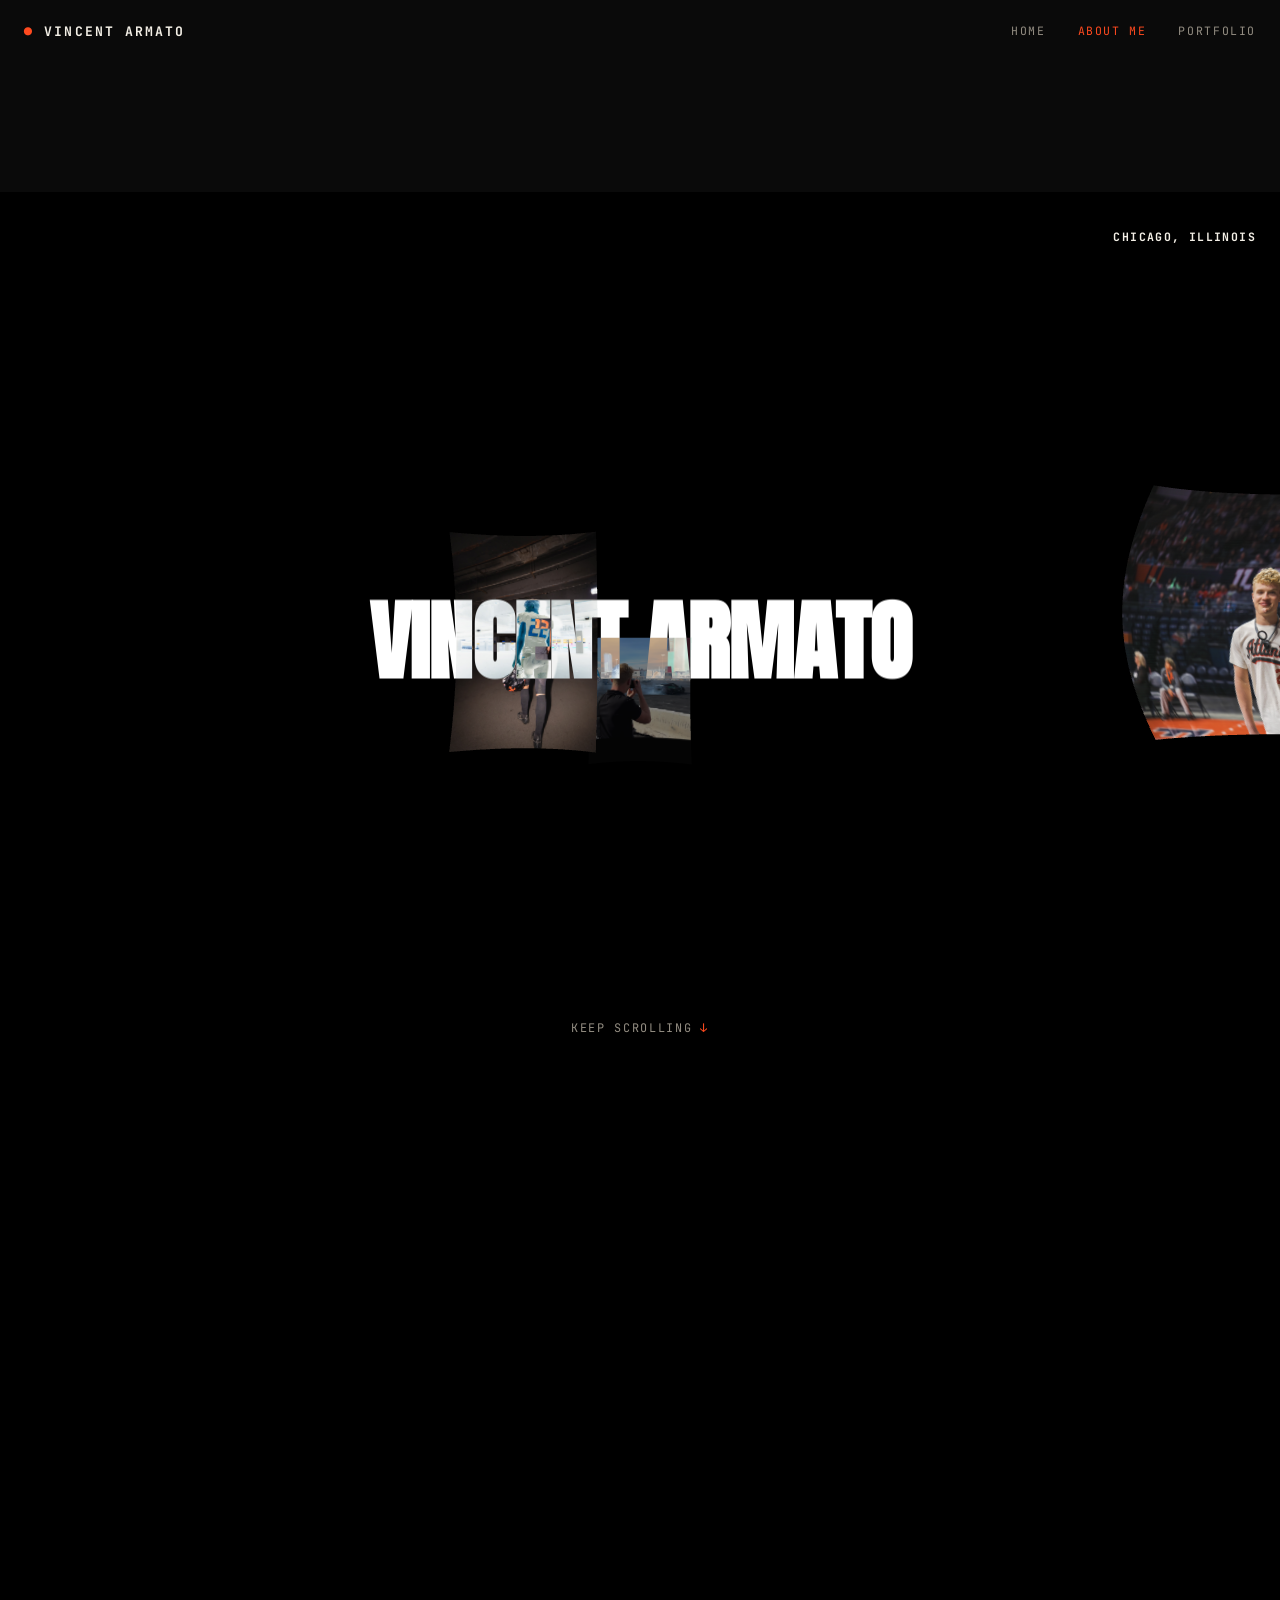
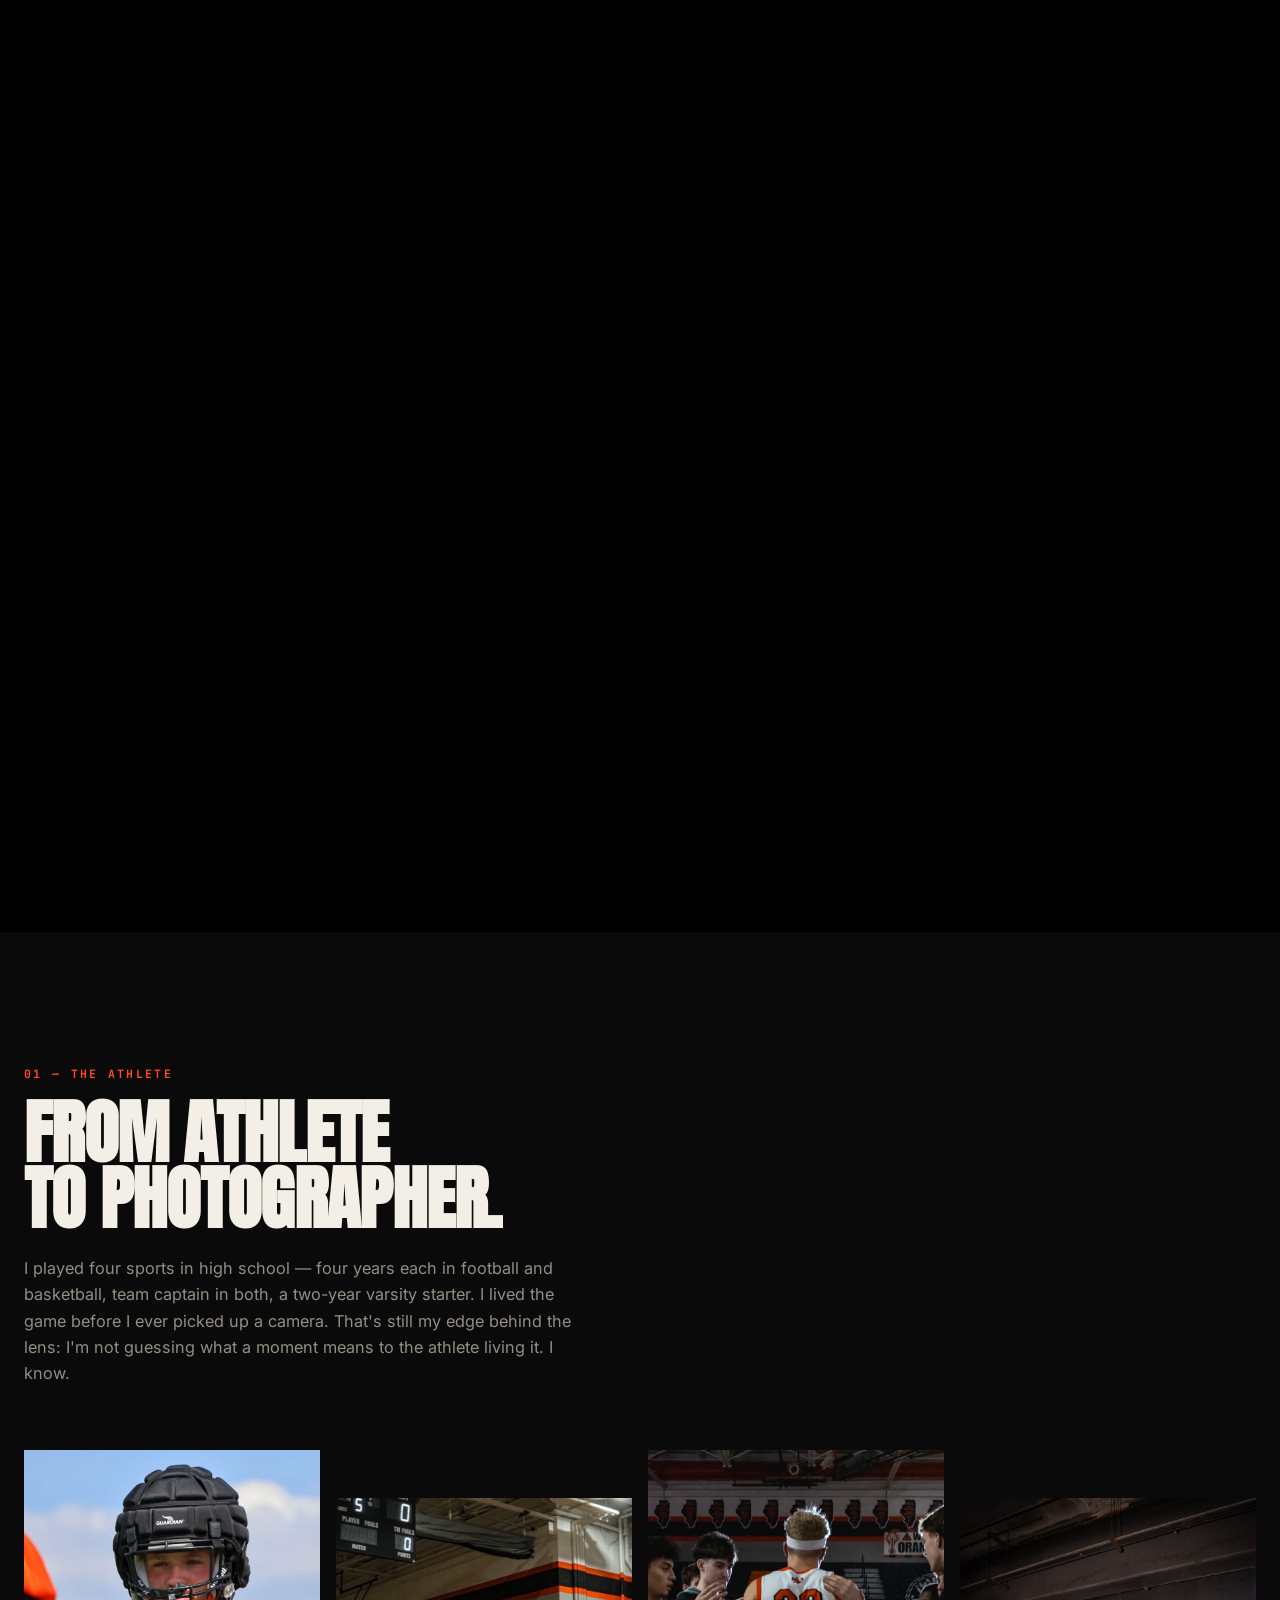
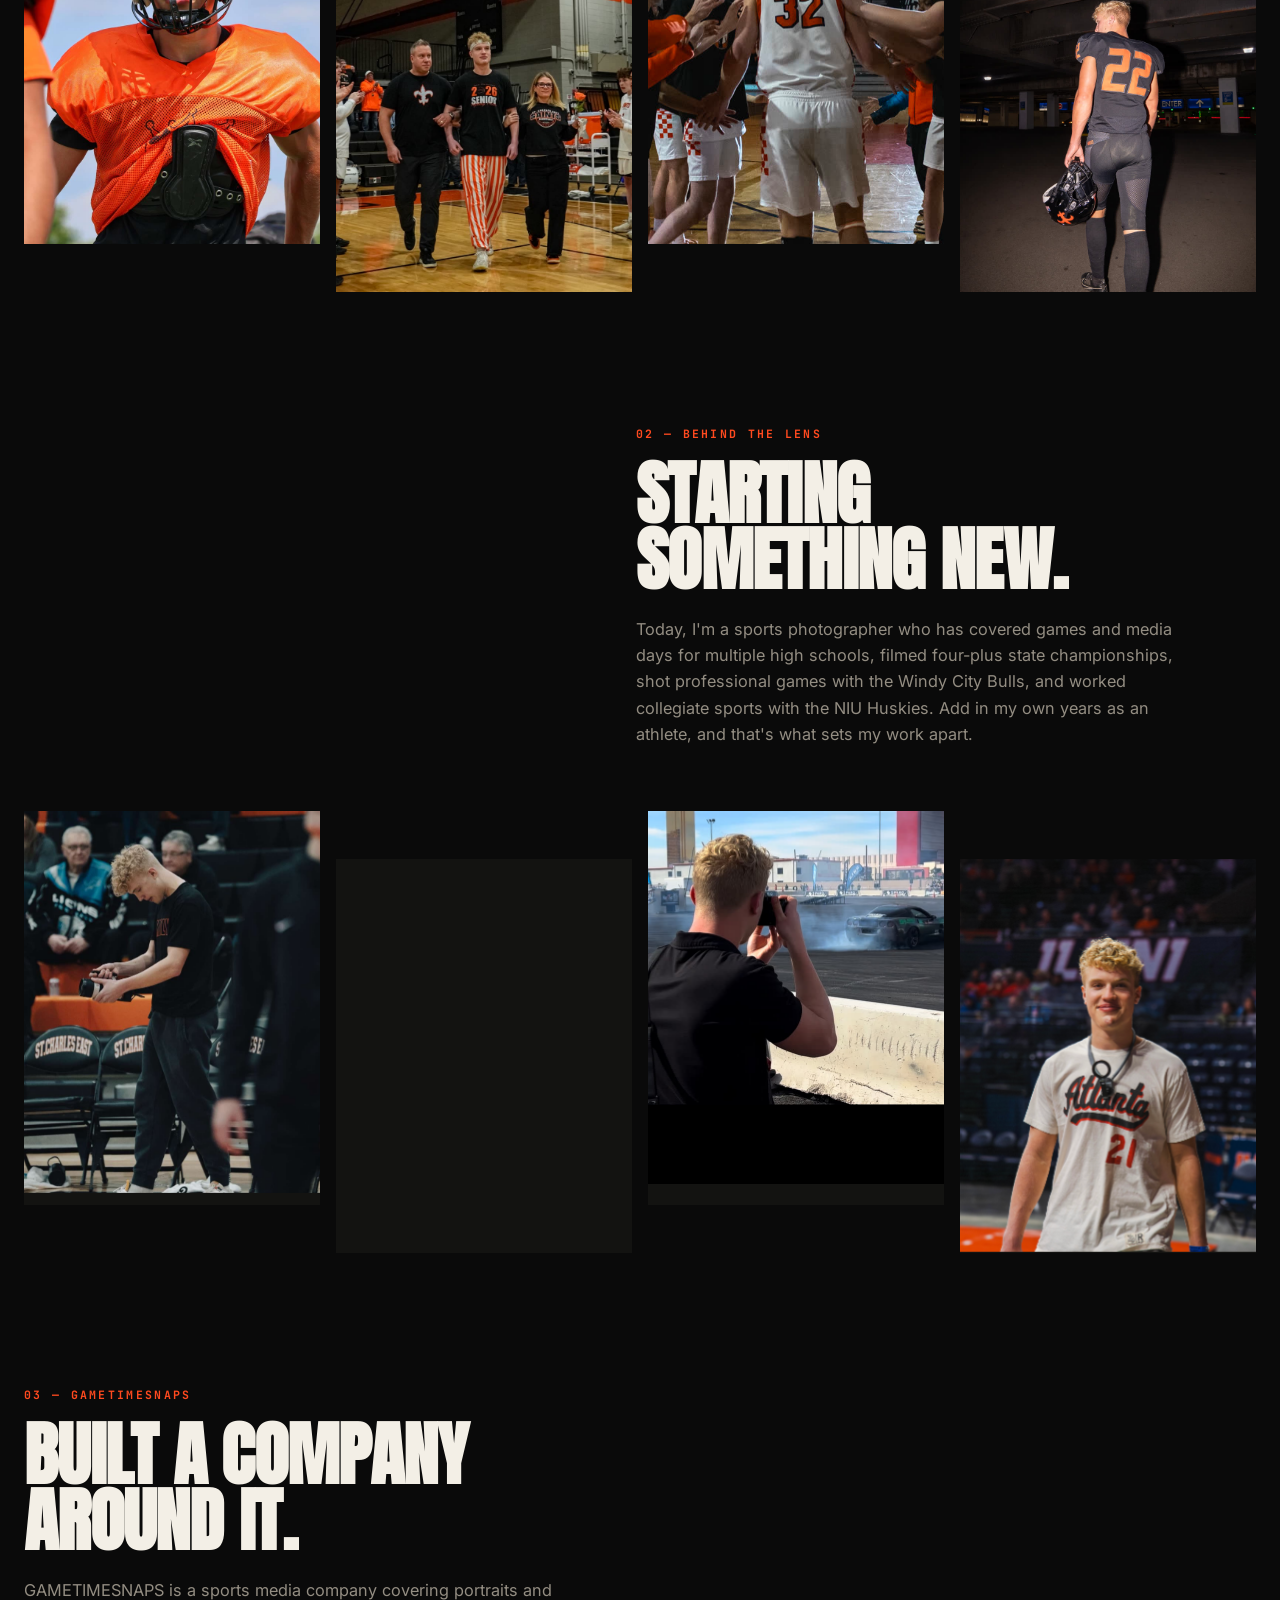
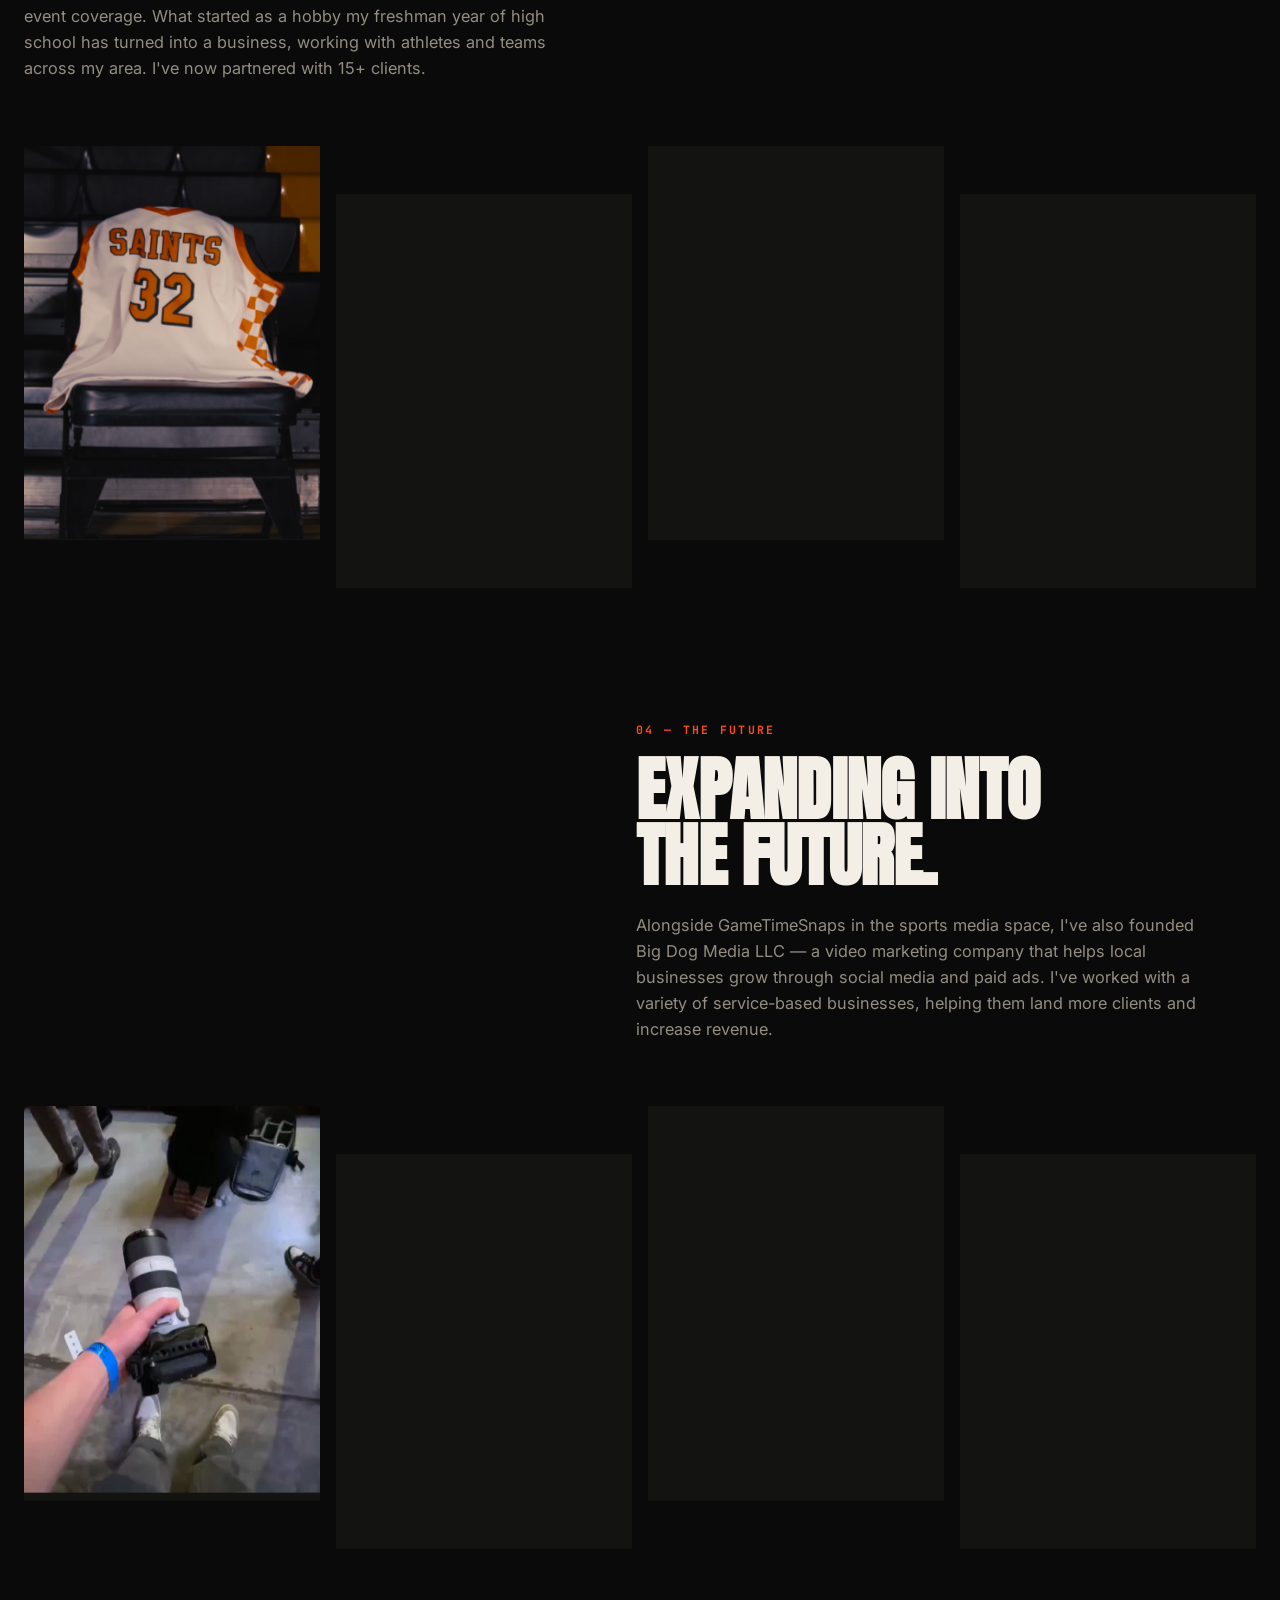
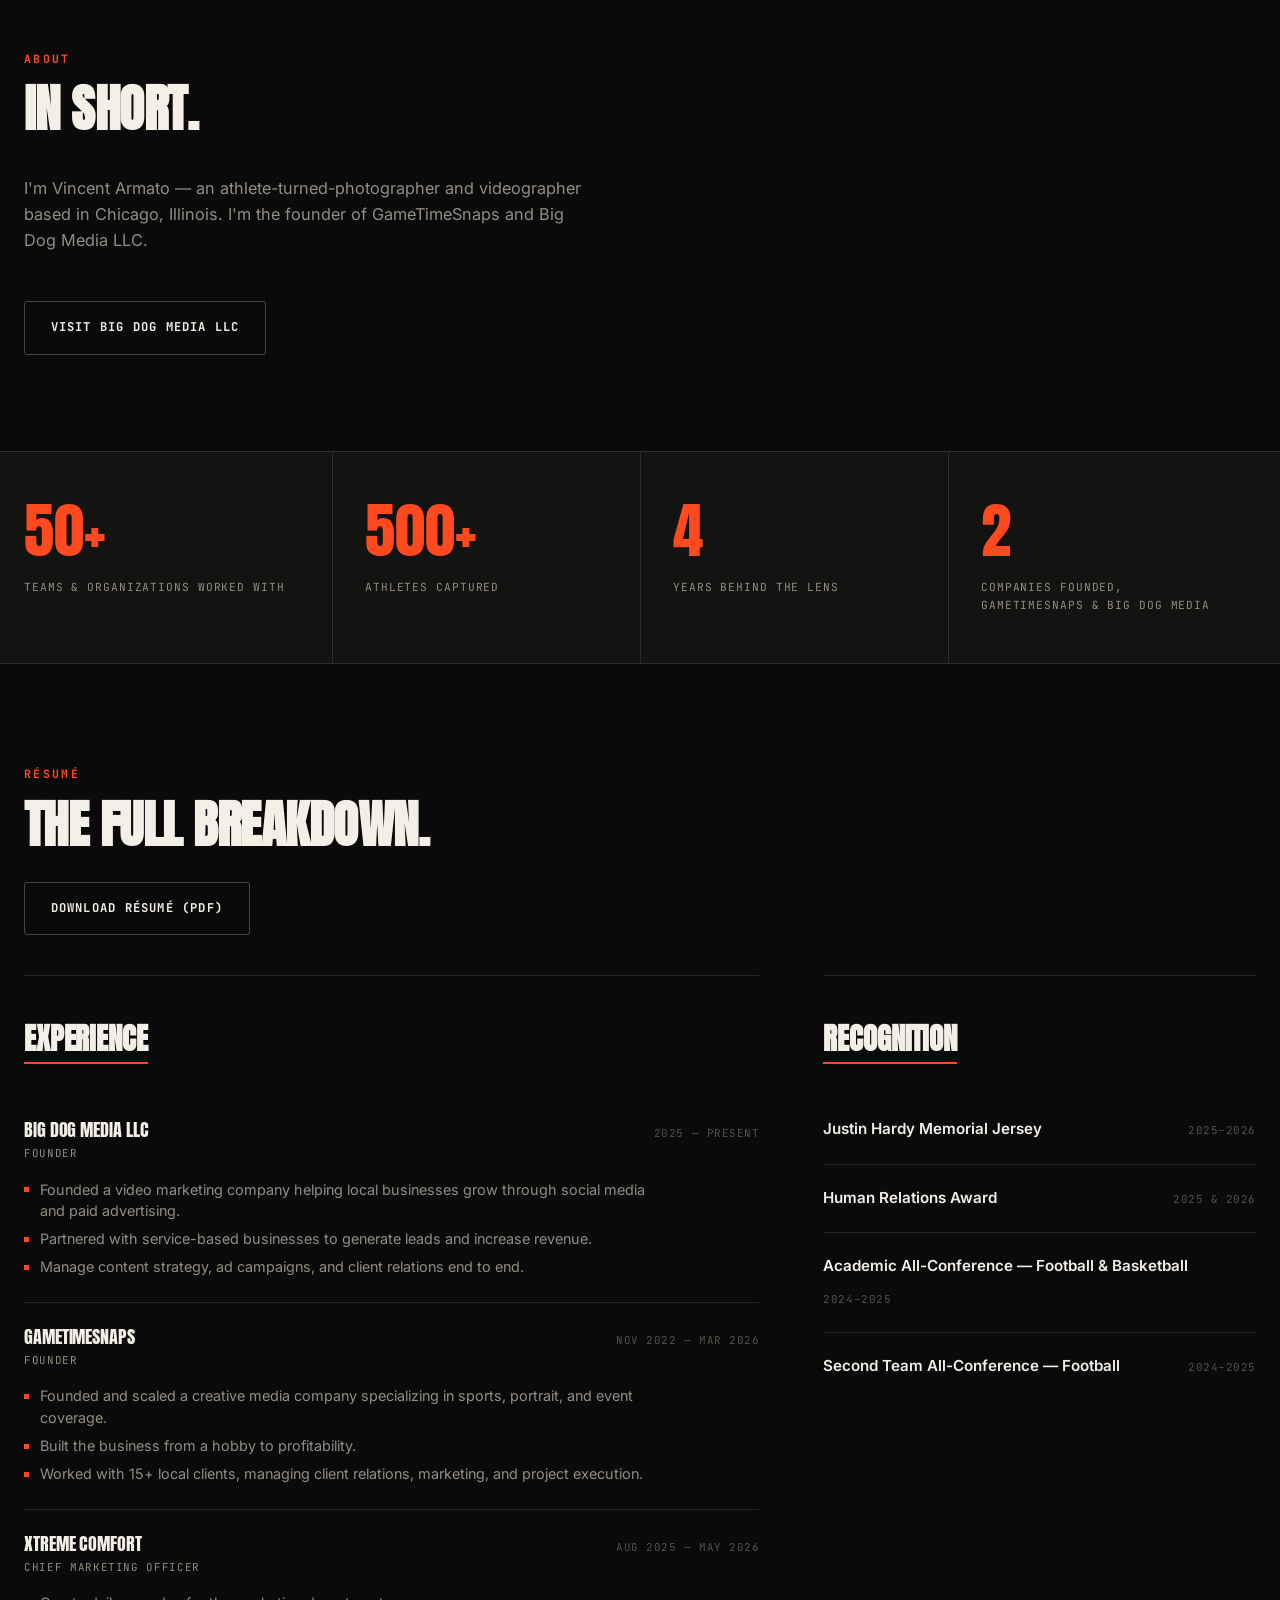
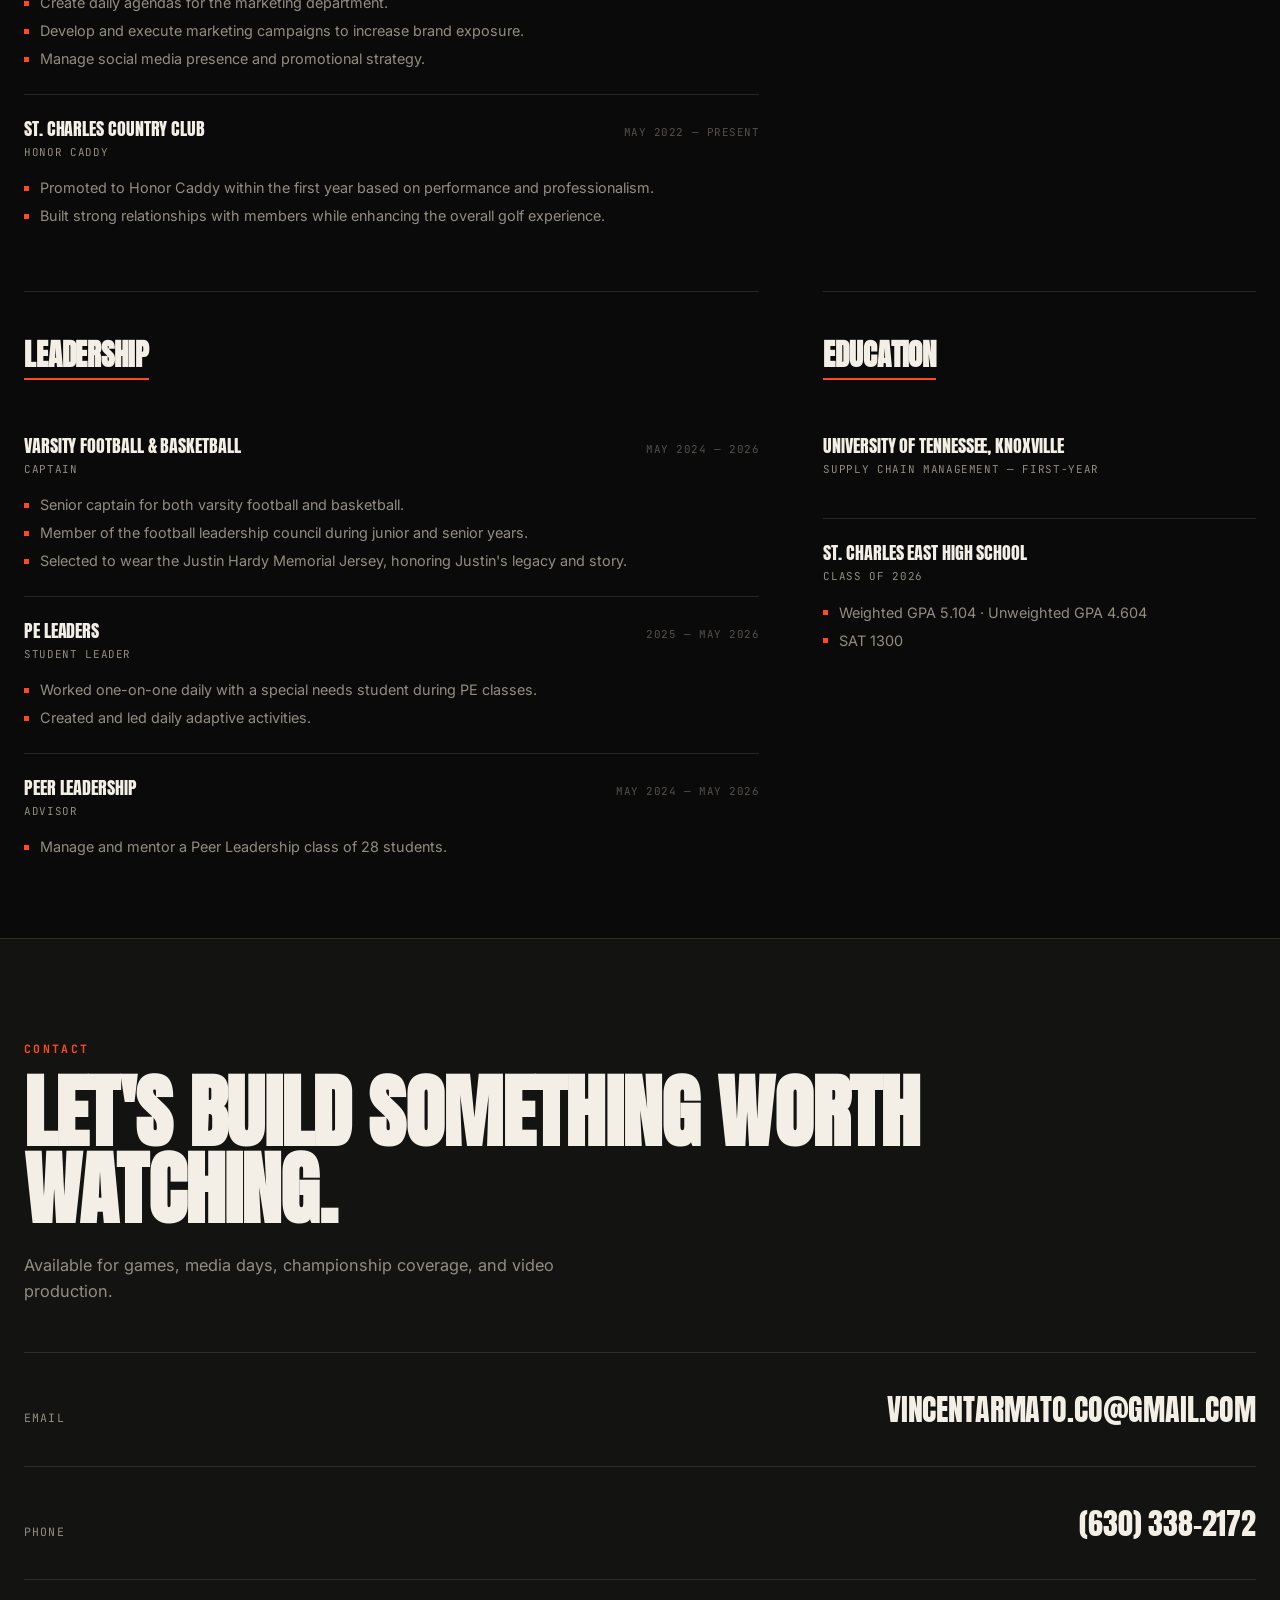
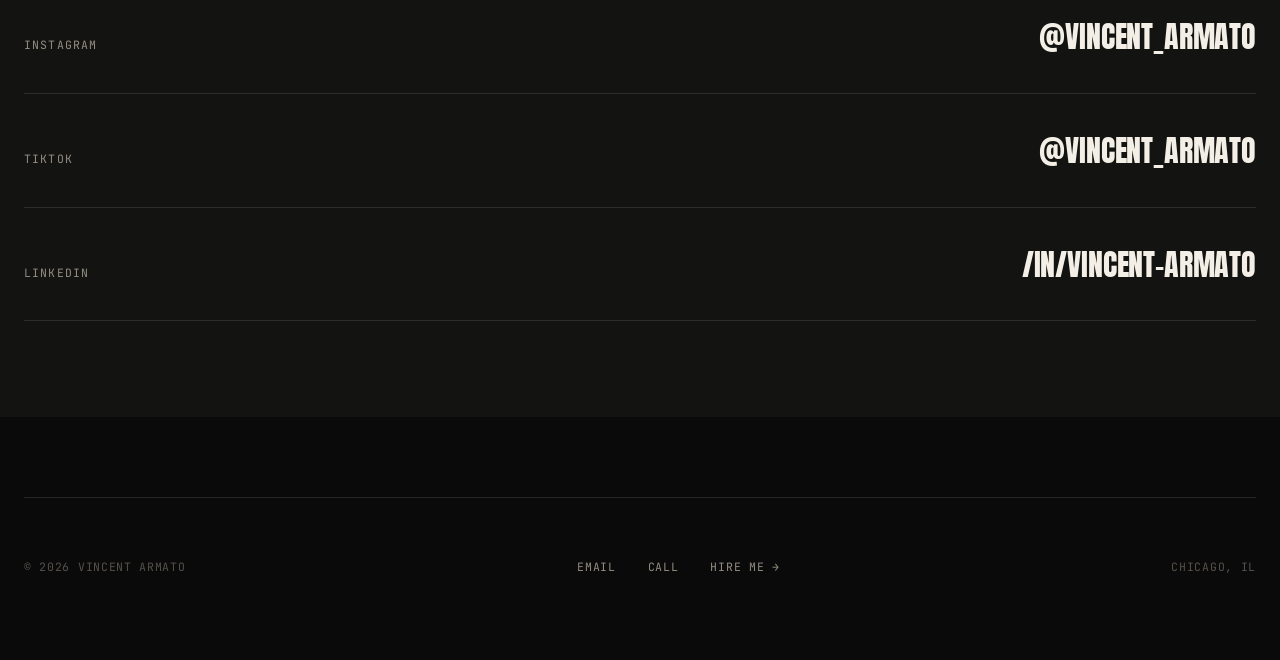
==== about.html @ a922554f "Initial commit: Portfolio restructured for GitHub Pages" ====
<!DOCTYPE html>
<html lang="en">
  <head>
    <meta charset="UTF-8" />
    <meta name="viewport" content="width=device-width, initial-scale=1.0" />
    <title>About | Vincent Armato</title>
    <meta
      name="description"
      content="Athlete, photographer, and videographer Vincent Armato — the story behind St. Charles East's primary media contractor and founder of GameTimeSnaps."
    />
    <link rel="stylesheet" href="styles.css" />
    <link rel="icon" href="data:image/svg+xml,%3Csvg xmlns='http://www.w3.org/2000/svg' viewBox='0 0 100 100'%3E%3Ccircle cx='50' cy='50' r='42' fill='%23ff4a1f'/%3E%3Ccircle cx='50' cy='50' r='24' fill='%230a0a0a'/%3E%3Ccircle cx='50' cy='50' r='9' fill='%23ff4a1f'/%3E%3C/svg%3E" />
    <!-- Social share. Update og:url + og:image to absolute https URLs once the domain is live. -->
    <meta property="og:type" content="website" />
    <meta property="og:title" content="About — Vincent Armato" />
    <meta property="og:description" content="Athlete-turned-photographer based in Chicago. Founder of GameTimeSnaps and Big Dog Media LLC." />
    <meta property="og:image" content="photos/homepage/hero-still.jpg" />
    <meta name="twitter:card" content="summary_large_image" />
    <meta name="twitter:title" content="About — Vincent Armato" />
    <meta name="twitter:description" content="Athlete-turned-photographer based in Chicago. Founder of GameTimeSnaps and Big Dog Media LLC." />
    <meta name="twitter:image" content="photos/homepage/hero-still.jpg" />
    <script>document.documentElement.classList.add('js');</script>
  </head>
  <body>
    <header class="topbar-wrap">
      <div class="topbar">
        <a class="brand" href="index.html">Vincent Armato</a>
        <nav class="nav-links" aria-label="Primary navigation">
          <a href="index.html">Home</a>
          <a href="about.html" aria-current="page">About Me</a>
          <details class="nav-dropdown">
            <summary>Portfolio</summary>
            <div class="nav-dropdown-menu">
              <a href="game-photos.html">Game Photos</a>
              <a href="media-day.html">Media Day</a>
              <a href="video.html">Video</a>
            </div>
          </details>
        </nav>
        <details class="mobile-nav">
          <summary class="hamburger" aria-label="Menu">
            <span></span><span></span><span></span>
          </summary>
          <div class="mobile-nav-menu">
            <a href="index.html">Home</a>
            <a href="about.html" aria-current="page">About Me</a>
            <a href="game-photos.html">Game Photos</a>
            <a href="media-day.html">Media Day</a>
            <a href="video.html">Video</a>
          </div>
        </details>
      </div>
    </header>

    <div class="site-shell">
    <main>
      <section class="film-section" id="about-hero" aria-label="Photos of Vincent Armato">
        <div class="film-sticky">
          <canvas class="film-canvas g3d-canvas" data-image-set="about" aria-hidden="true"></canvas>

          <div class="film-overlay film-meta">
            <span>Chicago, Illinois</span>
          </div>

          <div class="film-overlay film-center">
            <h2 class="film-center-name">Vincent Armato</h2>
          </div>

          <div class="film-overlay film-hint-wrap">
            <p class="film-hint">Keep scrolling</p>
          </div>

          <div class="film-overlay film-outro">
            <a class="text-link" href="#resume">Jump to r&eacute;sum&eacute; &rarr;</a>
          </div>
        </div>
      </section>

      <section class="section scene" aria-labelledby="scene-athlete">
        <div class="scene-copy" data-reveal>
          <p class="eyebrow">01 — The Athlete</p>
          <h2 id="scene-athlete">From athlete<br />to photographer.</h2>
          <p class="lead">I played four sports in high school — four years each in football and basketball, team captain in both, a two-year varsity starter. I lived the game before I ever picked up a camera. That's still my edge behind the lens: I'm not guessing what a moment means to the athlete living it. I know.</p>
        </div>
        <div class="scene-strip" data-reveal-group>
          <figure class="scene-photo" data-reveal data-parallax="-24">
            <img src="photos/about-me/athlete/football-portrait.jpg" alt="Vincent Armato in football helmet and pads" loading="lazy" decoding="async" />
          </figure>
          <figure class="scene-photo" data-reveal data-parallax="-40">
            <img src="photos/about-me/athlete/basketball-seniornight.jpg" alt="Vincent Armato walking out for basketball senior night with his parents" loading="lazy" decoding="async" />
          </figure>
          <figure class="scene-photo" data-reveal data-parallax="-16">
            <img src="photos/about-me/athlete/basketball-huddle.jpg" alt="Vincent Armato in a basketball team huddle" loading="lazy" decoding="async" />
          </figure>
          <figure class="scene-photo" data-reveal data-parallax="-32">
            <img src="photos/about-me/athlete/football-night.jpg" alt="Vincent Armato in football uniform, number 22, at night" loading="lazy" decoding="async" />
          </figure>
        </div>
      </section>

      <section class="section scene scene-right" aria-labelledby="scene-lens">
        <div class="scene-copy" data-reveal>
          <p class="eyebrow">02 — Behind the Lens</p>
          <h2 id="scene-lens">Starting<br />something new.</h2>
          <p class="lead">Today, I'm a sports photographer who has covered games and media days for multiple high schools, filmed four-plus state championships, shot professional games with the Windy City Bulls, and worked collegiate sports with the NIU Huskies. Add in my own years as an athlete, and that's what sets my work apart.</p>
        </div>
        <div class="scene-strip" data-reveal-group>
          <figure class="scene-photo" data-reveal data-parallax="-32">
            <img src="photos/about-me/behind-the-lens/bts-01.jpg" alt="Vincent Armato checking a shot on his camera courtside" loading="lazy" decoding="async" />
          </figure>
          <figure class="scene-photo" data-reveal data-parallax="-16">
            <img src="photos/about-me/behind-the-lens/bts-02.jpg" alt="Vincent Armato filming a bartender for a client video shoot" loading="lazy" decoding="async" />
          </figure>
          <figure class="scene-photo" data-reveal data-parallax="-40">
            <img src="photos/about-me/behind-the-lens/bts-03.jpg" alt="Vincent Armato photographing a car drifting at a motorsports event" loading="lazy" decoding="async" />
          </figure>
          <figure class="scene-photo" data-reveal data-parallax="-24">
            <img src="photos/about-me/behind-the-lens/bts-04.jpg" alt="Vincent Armato filming ribs on a smoker for a client video shoot" loading="lazy" decoding="async" />
          </figure>
        </div>
      </section>

      <section class="section scene" aria-labelledby="scene-bigdog">
        <div class="scene-copy" data-reveal>
          <p class="eyebrow">03 — GameTimeSnaps</p>
          <h2 id="scene-bigdog">Built a company<br />around it.</h2>
          <p class="lead">GAMETIMESNAPS is a sports media company covering portraits and event coverage. What started as a hobby my freshman year of high school has turned into a business, working with athletes and teams across my area. I've now partnered with 15+ clients.</p>
        </div>
        <div class="scene-strip" data-reveal-group>
          <figure class="scene-photo" data-reveal data-parallax="-24">
            <img src="photos/video/mens-basketball-intro/cover.jpg" alt="Cover frame from the Men's Basketball intro film" loading="lazy" decoding="async" />
          </figure>
          <figure class="scene-photo" data-reveal data-parallax="-40">
            <img src="photos/video/video-2/cover.jpg" alt="Cover frame from a hype video production" loading="lazy" decoding="async" />
          </figure>
          <figure class="scene-photo" data-reveal data-parallax="-16">
            <img src="photos/video/video-3/cover.jpg" alt="Cover frame from a hype video production" loading="lazy" decoding="async" />
          </figure>
          <figure class="scene-photo" data-reveal data-parallax="-32">
            <img src="photos/video/video-4/cover.jpg" alt="Cover frame from the Women's State Championship hype video" loading="lazy" decoding="async" />
          </figure>
        </div>
      </section>

      <section class="section scene scene-right" aria-labelledby="scene-future">
        <div class="scene-copy" data-reveal>
          <p class="eyebrow">04 — The Future</p>
          <h2 id="scene-future">Expanding into<br />the future.</h2>
          <p class="lead">Alongside GameTimeSnaps in the sports media space, I've also founded Big Dog Media LLC — a video marketing company that helps local businesses grow through social media and paid ads. I've worked with a variety of service-based businesses, helping them land more clients and increase revenue.</p>
        </div>
        <div class="scene-strip" data-reveal-group>
          <figure class="scene-photo" data-reveal data-parallax="-32">
            <img src="photos/about-me/future/future-01-poster.jpg" alt="First-person view carrying a telephoto camera rig into a game" loading="lazy" decoding="async" />
          </figure>
          <figure class="scene-photo" data-reveal data-parallax="-16">
            <img src="photos/about-me/future/future-01.jpg" alt="Vincent Armato behind a cinema camera filming a roundtable interview" loading="lazy" decoding="async" />
          </figure>
          <figure class="scene-photo" data-reveal data-parallax="-40">
            <img src="photos/about-me/future/future-02-poster.jpg" alt="Camera rig filming fans at a Chicago Bears tailgate" loading="lazy" decoding="async" />
          </figure>
          <figure class="scene-photo" data-reveal data-parallax="-24">
            <img src="photos/about-me/future/future-02.jpg" alt="Cinema camera on a tripod filming an interview at a client's bar" loading="lazy" decoding="async" />
          </figure>
        </div>
      </section>

      <section class="section about-brief" aria-labelledby="scene-story">
        <div class="section-heading" data-reveal>
          <p class="eyebrow">About</p>
          <h2 id="scene-story">In short.</h2>
        </div>
        <p class="lead" data-reveal>I'm Vincent Armato — an athlete-turned-photographer and videographer based in Chicago, Illinois. I'm the founder of GameTimeSnaps and Big Dog Media LLC.</p>
        <a class="btn btn-secondary" href="https://bigdogmediallc.com" target="_blank" rel="noreferrer" data-reveal>Visit Big Dog Media LLC</a>
      </section>

      <div class="stats">
        <div class="stats-grid" data-reveal-group>
          <div class="stat" data-reveal>
            <span class="stat-number">50+</span>
            <span class="stat-label">Teams &amp; organizations worked with</span>
          </div>
          <div class="stat" data-reveal>
            <span class="stat-number">500+</span>
            <span class="stat-label">Athletes captured</span>
          </div>
          <div class="stat" data-reveal>
            <span class="stat-number">4</span>
            <span class="stat-label">Years behind the lens</span>
          </div>
          <div class="stat" data-reveal>
            <span class="stat-number">2</span>
            <span class="stat-label">Companies founded, GameTimeSnaps &amp; Big Dog Media</span>
          </div>
        </div>
      </div>

      <section id="resume" class="section resume-section">
        <div class="section-heading" data-reveal>
          <p class="eyebrow">R&eacute;sum&eacute;</p>
          <h2>The full breakdown.</h2>
          <a class="btn btn-secondary resume-download" href="assets/docs/Vincent-Armato-Resume.pdf" download data-reveal>Download R&eacute;sum&eacute; (PDF)</a>
        </div>

        <div class="resume-grid">
        <div class="resume-block" data-reveal-group>
          <h3 class="resume-block-title" data-reveal>Experience</h3>

          <div class="resume-row" data-reveal>
            <div class="resume-row-head">
              <span class="resume-row-org-group">
                <span class="resume-row-org">Big Dog Media LLC</span>
                <span class="resume-row-role">Founder</span>
              </span>
              <span class="resume-row-date">2025 &mdash; Present</span>
            </div>
            <ul class="resume-row-bullets">
              <li>Founded a video marketing company helping local businesses grow through social media and paid advertising.</li>
              <li>Partnered with service-based businesses to generate leads and increase revenue.</li>
              <li>Manage content strategy, ad campaigns, and client relations end to end.</li>
            </ul>
          </div>

          <div class="resume-row" data-reveal>
            <div class="resume-row-head">
              <span class="resume-row-org-group">
                <span class="resume-row-org">GameTimeSnaps</span>
                <span class="resume-row-role">Founder</span>
              </span>
              <span class="resume-row-date">Nov 2022 &mdash; Mar 2026</span>
            </div>
            <ul class="resume-row-bullets">
              <li>Founded and scaled a creative media company specializing in sports, portrait, and event coverage.</li>
              <li>Built the business from a hobby to profitability.</li>
              <li>Worked with 15+ local clients, managing client relations, marketing, and project execution.</li>
            </ul>
          </div>

          <div class="resume-row" data-reveal>
            <div class="resume-row-head">
              <span class="resume-row-org-group">
                <span class="resume-row-org">Xtreme Comfort</span>
                <span class="resume-row-role">Chief Marketing Officer</span>
              </span>
              <span class="resume-row-date">Aug 2025 &mdash; May 2026</span>
            </div>
            <ul class="resume-row-bullets">
              <li>Create daily agendas for the marketing department.</li>
              <li>Develop and execute marketing campaigns to increase brand exposure.</li>
              <li>Manage social media presence and promotional strategy.</li>
            </ul>
          </div>

          <div class="resume-row" data-reveal>
            <div class="resume-row-head">
              <span class="resume-row-org-group">
                <span class="resume-row-org">St. Charles Country Club</span>
                <span class="resume-row-role">Honor Caddy</span>
              </span>
              <span class="resume-row-date">May 2022 &mdash; Present</span>
            </div>
            <ul class="resume-row-bullets">
              <li>Promoted to Honor Caddy within the first year based on performance and professionalism.</li>
              <li>Built strong relationships with members while enhancing the overall golf experience.</li>
            </ul>
          </div>
        </div>

        <div class="resume-block" data-reveal-group>
          <h3 class="resume-block-title" data-reveal>Recognition</h3>
          <div class="resume-row resume-row-simple" data-reveal>
            <span class="resume-row-org">Justin Hardy Memorial Jersey</span>
            <span class="resume-row-date">2025&ndash;2026</span>
          </div>
          <div class="resume-row resume-row-simple" data-reveal>
            <span class="resume-row-org">Human Relations Award</span>
            <span class="resume-row-date">2025 &amp; 2026</span>
          </div>
          <div class="resume-row resume-row-simple" data-reveal>
            <span class="resume-row-org">Academic All-Conference &mdash; Football &amp; Basketball</span>
            <span class="resume-row-date">2024&ndash;2025</span>
          </div>
          <div class="resume-row resume-row-simple" data-reveal>
            <span class="resume-row-org">Second Team All-Conference &mdash; Football</span>
            <span class="resume-row-date">2024&ndash;2025</span>
          </div>
        </div>

        <div class="resume-block" data-reveal-group>
          <h3 class="resume-block-title" data-reveal>Leadership</h3>

          <div class="resume-row" data-reveal>
            <div class="resume-row-head">
              <span class="resume-row-org-group">
                <span class="resume-row-org">Varsity Football &amp; Basketball</span>
                <span class="resume-row-role">Captain</span>
              </span>
              <span class="resume-row-date">May 2024 &mdash; 2026</span>
            </div>
            <ul class="resume-row-bullets">
              <li>Senior captain for both varsity football and basketball.</li>
              <li>Member of the football leadership council during junior and senior years.</li>
              <li>Selected to wear the Justin Hardy Memorial Jersey, honoring Justin's legacy and story.</li>
            </ul>
          </div>

          <div class="resume-row" data-reveal>
            <div class="resume-row-head">
              <span class="resume-row-org-group">
                <span class="resume-row-org">PE Leaders</span>
                <span class="resume-row-role">Student Leader</span>
              </span>
              <span class="resume-row-date">2025 &mdash; May 2026</span>
            </div>
            <ul class="resume-row-bullets">
              <li>Worked one-on-one daily with a special needs student during PE classes.</li>
              <li>Created and led daily adaptive activities.</li>
            </ul>
          </div>

          <div class="resume-row" data-reveal>
            <div class="resume-row-head">
              <span class="resume-row-org-group">
                <span class="resume-row-org">Peer Leadership</span>
                <span class="resume-row-role">Advisor</span>
              </span>
              <span class="resume-row-date">May 2024 &mdash; May 2026</span>
            </div>
            <ul class="resume-row-bullets">
              <li>Manage and mentor a Peer Leadership class of 28 students.</li>
            </ul>
          </div>
        </div>

        <div class="resume-block" data-reveal-group>
          <h3 class="resume-block-title" data-reveal>Education</h3>
          <div class="resume-row" data-reveal>
            <div class="resume-row-head">
              <span class="resume-row-org-group">
                <span class="resume-row-org">University of Tennessee, Knoxville</span>
                <span class="resume-row-role">Supply Chain Management &mdash; First-Year</span>
              </span>
            </div>
          </div>
          <div class="resume-row" data-reveal>
            <div class="resume-row-head">
              <span class="resume-row-org-group">
                <span class="resume-row-org">St. Charles East High School</span>
                <span class="resume-row-role">Class of 2026</span>
              </span>
            </div>
            <ul class="resume-row-bullets">
              <li>Weighted GPA 5.104 &middot; Unweighted GPA 4.604</li>
              <li>SAT 1300</li>
            </ul>
          </div>
        </div>
        </div>
      </section>

      <section id="contact" class="contact-full">
        <div class="contact-inner">
          <div data-reveal>
            <p class="eyebrow">Contact</p>
            <h2>Let's build something worth watching.</h2>
            <p class="lead">Available for games, media days, championship coverage, and video production.</p>
          </div>
          <div class="contact-list" data-reveal-group>
            <a href="mailto:vincentarmato.co@gmail.com" data-reveal>
              <span class="label">Email</span>
              <span class="value">vincentarmato.co@gmail.com</span>
            </a>
            <a href="tel:+16303382172" data-reveal>
              <span class="label">Phone</span>
              <span class="value">(630) 338-2172</span>
            </a>
            <a href="https://www.instagram.com/vincent_armato" target="_blank" rel="noreferrer" data-reveal>
              <span class="label">Instagram</span>
              <span class="value">@vincent_armato</span>
            </a>
            <a href="https://www.tiktok.com/@vincent_armato" target="_blank" rel="noreferrer" data-reveal>
              <span class="label">TikTok</span>
              <span class="value">@vincent_armato</span>
            </a>
            <a href="https://www.linkedin.com/in/vincent-armato" target="_blank" rel="noreferrer" data-reveal>
              <span class="label">LinkedIn</span>
              <span class="value">/in/vincent-armato</span>
            </a>
          </div>
        </div>
      </section>
    </main>

      <footer class="footer">
        <p>© 2026 Vincent Armato</p>
        <p class="footer-links">
          <a href="mailto:vincentarmato.co@gmail.com">Email</a>
          <a href="tel:+16303382172">Call</a>
          <a href="#contact">Hire me &rarr;</a>
        </p>
        <p>Chicago, IL</p>
      </footer>
    </div>

    <script src="motion.js"></script>
    <script src="assets/vendor/three.min.js"></script>
    <script src="gallery3d.js"></script>
  </body>
</html>
---- styles.css ----
@import url('https://fonts.googleapis.com/css2?family=Anton&family=Inter:wght@400;500;600;700;800;900&family=JetBrains+Mono:wght@400;500;700&display=swap');

:root {
  --bg: #0a0a0a;
  --bg-raise: #131311;
  --ink: #f3efe6;
  --ink-dim: #938d82;
  --ink-faint: #55504a;
  --line: rgba(243, 239, 230, 0.12);
  --line-strong: rgba(243, 239, 230, 0.26);
  --accent: #ff4a1f;
  --accent-ink: #0a0a0a;
  --shadow: 0 30px 70px rgba(0, 0, 0, 0.5);
  --ease-out: cubic-bezier(0.22, 1, 0.36, 1);

  --font-display: 'Anton', 'Arial Narrow', sans-serif;
  --font-body: 'Inter', -apple-system, BlinkMacSystemFont, 'Segoe UI', sans-serif;
  --font-mono: 'JetBrains Mono', ui-monospace, SFMono-Regular, Menlo, monospace;

  --sp-1: 0.5rem;
  --sp-2: 1rem;
  --sp-3: 1.5rem;
  --sp-4: 2rem;
  --sp-5: 2.5rem;
  --sp-6: 3rem;
  --sp-8: 4rem;
  --sp-10: 5rem;
  --sp-12: 6rem;
  --sp-16: 8rem;
}

* {
  box-sizing: border-box;
}

html {
  scroll-behavior: smooth;
}

body {
  margin: 0;
  font-family: var(--font-body);
  background: var(--bg);
  color: var(--ink);
  line-height: 1.6;
  min-height: 100vh;
  overflow-x: hidden;
}

img {
  display: block;
  width: 100%;
}

a {
  color: inherit;
  text-decoration: none;
}

::selection {
  background: var(--accent);
  color: var(--accent-ink);
}

:focus-visible {
  outline: 2px solid var(--accent);
  outline-offset: 3px;
}

.site-shell {
  width: min(1280px, calc(100% - 3rem));
  margin: 0 auto;
  padding-bottom: var(--sp-8);
}

/* ---------- Nav ---------- */

.topbar-wrap {
  width: 100vw;
  margin-left: calc(50% - 50vw);
  position: sticky;
  top: 0;
  z-index: 40;
  background: transparent;
  border-bottom: 1px solid transparent;
  transition: background 300ms ease, border-color 300ms ease, backdrop-filter 300ms ease;
}

.topbar-wrap.is-scrolled,
html:not(.js) .topbar-wrap {
  background: rgba(10, 10, 10, 0.88);
  backdrop-filter: blur(14px);
  border-bottom-color: var(--line);
}

.topbar {
  display: flex;
  justify-content: space-between;
  align-items: center;
  padding: 1.3rem 0;
  gap: var(--sp-2);
  flex-wrap: wrap;
  width: min(1280px, calc(100% - 3rem));
  margin: 0 auto;
}

.brand {
  font-family: var(--font-mono);
  font-weight: 700;
  letter-spacing: 0.16em;
  text-transform: uppercase;
  font-size: 0.82rem;
}

.brand::before {
  content: '● ';
  color: var(--accent);
}

.nav-links {
  display: flex;
  align-items: center;
  gap: var(--sp-4);
  flex-wrap: wrap;
}

.nav-links a,
.nav-dropdown summary {
  font-family: var(--font-mono);
  color: var(--ink-dim);
  font-size: 0.72rem;
  letter-spacing: 0.14em;
  text-transform: uppercase;
  transition: color 180ms ease;
}

.nav-links a:hover,
.nav-links a:focus-visible,
.nav-dropdown summary:hover,
.nav-dropdown summary:focus-visible {
  color: var(--ink);
}

.nav-links a[aria-current="page"] {
  color: var(--accent);
}

.nav-dropdown {
  position: relative;
}

.nav-dropdown summary {
  cursor: pointer;
  list-style: none;
}

.nav-dropdown summary::-webkit-details-marker {
  display: none;
}

.nav-dropdown-menu {
  display: flex;
  flex-direction: column;
  gap: 0.25rem;
  position: absolute;
  top: 100%;
  left: 0;
  margin-top: 0.9rem;
  padding: 0.5rem;
  min-width: 170px;
  background: var(--bg-raise);
  border: 1px solid var(--line);
  z-index: 30;
}

.nav-dropdown-menu a {
  padding: 0.5rem 0.6rem;
  font-family: var(--font-mono);
  font-size: 0.72rem;
  letter-spacing: 0.1em;
  text-transform: uppercase;
  color: var(--ink-dim);
}

.nav-dropdown-menu a:hover,
.nav-dropdown-menu a:focus-visible,
.nav-dropdown-menu a[aria-current="page"] {
  color: var(--accent);
}

.mobile-nav {
  display: none;
}

.hamburger {
  cursor: pointer;
  list-style: none;
  display: flex;
  flex-direction: column;
  justify-content: center;
  align-items: center;
  gap: 5px;
  width: 48px;
  height: 48px;
  padding: 11px;
}

.hamburger::-webkit-details-marker {
  display: none;
}

.hamburger span {
  display: block;
  width: 100%;
  height: 2px;
  background: var(--ink);
}

.mobile-nav-menu {
  display: flex;
  flex-direction: column;
  gap: 0.2rem;
  position: absolute;
  top: 100%;
  right: 0;
  margin-top: 0.9rem;
  padding: 0.5rem;
  min-width: 170px;
  background: var(--bg-raise);
  border: 1px solid var(--line);
  z-index: 30;
}

.mobile-nav-menu a {
  display: flex;
  align-items: center;
  min-height: 48px;
  padding: 0.6rem 0.75rem;
  font-family: var(--font-mono);
  color: var(--ink-dim);
  font-size: 0.72rem;
  letter-spacing: 0.1em;
  text-transform: uppercase;
}

.mobile-nav-menu a:hover,
.mobile-nav-menu a:focus-visible,
.mobile-nav-menu a[aria-current="page"] {
  color: var(--accent);
}

.breadcrumb {
  display: inline-flex;
  align-items: center;
  gap: 0.5rem;
  margin-top: var(--sp-4);
  font-family: var(--font-mono);
  font-size: 0.72rem;
  letter-spacing: 0.1em;
  text-transform: uppercase;
  color: var(--ink-dim);
  transition: color 180ms ease, gap 180ms ease;
}

.breadcrumb:hover,
.breadcrumb:focus-visible {
  color: var(--accent);
  gap: 0.7rem;
}

/* ---------- Type helpers ---------- */

.eyebrow {
  display: inline-block;
  margin: 0 0 var(--sp-2);
  color: var(--accent);
  font-family: var(--font-mono);
  text-transform: uppercase;
  letter-spacing: 0.2em;
  font-size: 0.72rem;
  font-weight: 700;
}

h1, h2, h3 {
  line-height: 1.05;
  margin: 0;
  font-weight: 800;
}

.lead {
  font-size: 1.02rem;
  color: var(--ink-dim);
  max-width: 560px;
}

.section {
  padding: var(--sp-12) 0 0;
}

.section-heading {
  margin-bottom: var(--sp-5);
  max-width: 720px;
}

.section-heading h2 {
  font-family: var(--font-display);
  text-transform: uppercase;
  font-size: clamp(2rem, 4.2vw, 3.2rem);
  letter-spacing: -0.01em;
  line-height: 0.98;
}

/* ---------- Buttons ---------- */

.btn {
  display: inline-flex;
  align-items: center;
  justify-content: center;
  padding: 1rem 1.6rem;
  border-radius: 3px;
  font-family: var(--font-mono);
  text-transform: uppercase;
  letter-spacing: 0.1em;
  font-size: 0.76rem;
  font-weight: 700;
  transition: background 180ms ease, color 180ms ease, border-color 180ms ease;
}

.btn-primary {
  background: var(--accent);
  color: var(--accent-ink);
}

.btn-primary:hover,
.btn-primary:focus-visible {
  background: var(--ink);
  color: var(--bg);
}

.btn-secondary {
  background: transparent;
  color: var(--ink);
  border: 1px solid var(--line-strong);
}

.btn-secondary:hover,
.btn-secondary:focus-visible {
  border-color: var(--accent);
  color: var(--accent);
}

/* ---------- Hero (full-bleed) ---------- */

.subpage-hero {
  max-width: 780px;
  padding: var(--sp-8) 0 var(--sp-2);
}

.subpage-hero h1 {
  font-family: var(--font-display);
  text-transform: uppercase;
  font-size: clamp(2.8rem, 7vw, 5.2rem);
  letter-spacing: -0.01em;
  line-height: 0.94;
}

.subpage-meta {
  display: block;
  margin-top: var(--sp-2);
  font-family: var(--font-mono);
  text-transform: uppercase;
  letter-spacing: 0.14em;
  font-size: 0.72rem;
  color: var(--ink-dim);
}

.hero-full {
  width: 100vw;
  margin-left: calc(50% - 50vw);
  position: relative;
  min-height: min(94vh, 960px);
  display: flex;
  align-items: flex-end;
  overflow: hidden;
  background: #000;
}

.hero-full-media {
  position: absolute;
  inset: 0;
  animation: hero-media-in 1400ms var(--ease-out) both;
}

@keyframes hero-media-in {
  from {
    opacity: 0;
    transform: scale(1.05);
  }
  to {
    opacity: 1;
    transform: scale(1);
  }
}

.hero-full-media img,
.hero-full-media video {
  width: 100%;
  height: 100%;
  object-fit: cover;
  object-position: center 35%;
}

.hero-full-scrim {
  position: absolute;
  inset: 0;
  background:
    linear-gradient(180deg, rgba(10, 10, 10, 0.68) 0%, rgba(10, 10, 10, 0.2) 20%, rgba(10, 10, 10, 0.35) 48%, rgba(10, 10, 10, 0.96) 100%),
    linear-gradient(90deg, rgba(10, 10, 10, 0.5) 0%, rgba(10, 10, 10, 0) 45%);
}

.hero-full-content {
  position: relative;
  z-index: 2;
  width: min(1280px, calc(100% - 3rem));
  margin: 0 auto;
  padding-bottom: var(--sp-8);
  display: grid;
  grid-template-columns: minmax(0, 1fr) auto;
  gap: var(--sp-6);
  align-items: end;
}

.hero-headline h1 {
  font-family: var(--font-display);
  text-transform: uppercase;
  font-size: clamp(3.2rem, 8.4vw, 7.4rem);
  line-height: 0.9;
  letter-spacing: -0.01em;
  max-width: 15ch;
}

.hero-headline .lead {
  margin-top: var(--sp-3);
}

.hero-actions {
  display: flex;
  flex-wrap: wrap;
  gap: 0.8rem;
  margin-top: var(--sp-4);
}

.hero-meta {
  display: flex;
  flex-direction: column;
  gap: var(--sp-2);
  text-align: right;
  padding-top: var(--sp-3);
  border-top: 1px solid var(--line-strong);
  min-width: 190px;
}

.hero-meta span {
  display: block;
  font-family: var(--font-mono);
  text-transform: uppercase;
  letter-spacing: 0.12em;
  font-size: 0.72rem;
  color: var(--ink-dim);
}

.hero-meta span strong {
  color: var(--ink);
  font-weight: 700;
}

/* ---------- Marquee ---------- */

.marquee {
  width: 100vw;
  margin-left: calc(50% - 50vw);
  border-bottom: 1px solid var(--line);
  background: var(--bg);
  overflow: hidden;
  padding: var(--sp-3) 0;
}

.marquee-track {
  display: flex;
  width: max-content;
  animation: marquee-scroll 32s linear infinite;
}

.marquee-group {
  display: flex;
  align-items: center;
  flex-shrink: 0;
}

.marquee-track span {
  display: flex;
  align-items: center;
  gap: var(--sp-6);
  padding-right: var(--sp-6);
  font-family: var(--font-mono);
  text-transform: uppercase;
  letter-spacing: 0.14em;
  font-size: 0.78rem;
  color: var(--ink-dim);
  white-space: nowrap;
}

.marquee-track span::after {
  content: '✦';
  color: var(--accent);
  font-size: 0.65rem;
}

@keyframes marquee-scroll {
  from { transform: translateX(0); }
  to { transform: translateX(-50%); }
}

@media (prefers-reduced-motion: reduce) {
  .marquee-track {
    animation: none;
  }
}

/* ---------- Work index list ---------- */

.work-index {
  display: flex;
  flex-direction: column;
  border-top: 1px solid var(--line);
}

.work-row {
  position: relative;
  display: grid;
  grid-template-columns: 3.5rem minmax(0, 1fr) auto;
  align-items: center;
  gap: var(--sp-4);
  padding: var(--sp-5) 0;
  border-bottom: 1px solid var(--line);
}

.work-row-index {
  font-family: var(--font-mono);
  color: var(--ink-faint);
  font-size: 0.95rem;
}

.work-row-title h3 {
  font-family: var(--font-display);
  text-transform: uppercase;
  font-size: clamp(1.8rem, 4.6vw, 3.1rem);
  letter-spacing: -0.01em;
  transition: color 260ms ease, transform 260ms ease;
}

.work-row-title p {
  margin: 0.5rem 0 0;
  color: var(--ink-dim);
  max-width: 520px;
  font-size: 0.95rem;
}

.work-row-arrow {
  font-family: var(--font-mono);
  font-size: 1.3rem;
  color: var(--ink-dim);
  transition: transform 260ms ease, color 260ms ease;
}

.work-row-thumb {
  position: absolute;
  top: 50%;
  right: 4%;
  transform: translate(0, -50%) scale(0.94);
  width: 230px;
  height: 155px;
  overflow: hidden;
  opacity: 0;
  pointer-events: none;
  box-shadow: var(--shadow);
  transition: opacity 300ms ease, transform 300ms ease;
  z-index: 1;
}

.work-row-thumb img {
  width: 100%;
  height: 100%;
  object-fit: cover;
}

.work-row:hover,
.work-row:focus-within {
  cursor: pointer;
}

.work-row:hover .work-row-thumb,
.work-row:focus-within .work-row-thumb {
  opacity: 1;
  transform: translate(0, -50%) scale(1);
}

.work-row:hover .work-row-title h3,
.work-row:focus-within .work-row-title h3 {
  color: var(--accent);
  transform: translateX(0.5rem);
}

.work-row:hover .work-row-arrow,
.work-row:focus-within .work-row-arrow {
  color: var(--accent);
  transform: translateX(0.4rem);
}

/* ---------- Stats bar ---------- */

.stats {
  width: 100vw;
  margin-left: calc(50% - 50vw);
  margin-top: var(--sp-12);
  border-top: 1px solid var(--line);
  border-bottom: 1px solid var(--line);
  background: var(--bg-raise);
}

.stats-grid {
  width: min(1280px, calc(100% - 3rem));
  margin: 0 auto;
  display: grid;
  grid-template-columns: repeat(4, minmax(0, 1fr));
}

.stat {
  padding: var(--sp-6) var(--sp-4);
  border-left: 1px solid var(--line);
}

.stat:first-child {
  border-left: none;
  padding-left: 0;
}

.stat-number {
  font-family: var(--font-display);
  color: var(--accent);
  font-size: clamp(2.4rem, 5vw, 3.8rem);
  line-height: 1;
}

.stat-label {
  display: block;
  margin-top: var(--sp-2);
  font-family: var(--font-mono);
  text-transform: uppercase;
  letter-spacing: 0.08em;
  font-size: 0.7rem;
  color: var(--ink-dim);
}

/* ---------- About (brief) ---------- */

.about-brief .btn {
  margin-top: var(--sp-4);
}

.about-brief-feature {
  padding-bottom: var(--sp-12);
  text-align: center;
}

.about-brief-feature .section-heading {
  margin-left: auto;
  margin-right: auto;
}

.about-brief-feature .lead {
  margin-left: auto;
  margin-right: auto;
  max-width: 640px;
  font-size: 1.18rem;
}

.about-brief-feature .btn {
  padding: 1.2rem 2.2rem;
  font-size: 0.85rem;
}

/* ---------- Contact (full-bleed) ---------- */

.contact-full {
  width: 100vw;
  margin-left: calc(50% - 50vw);
  background: var(--bg-raise);
  border-top: 1px solid var(--line);
  padding: var(--sp-12) 0;
  margin-top: var(--sp-10);
}

.contact-inner {
  width: min(1280px, calc(100% - 3rem));
  margin: 0 auto;
}

.contact-full h2 {
  font-family: var(--font-display);
  text-transform: uppercase;
  font-size: clamp(2.4rem, 6.8vw, 5rem);
  line-height: 0.96;
  letter-spacing: -0.01em;
  max-width: 900px;
}

.contact-full .lead {
  margin-top: var(--sp-3);
}

.contact-list {
  margin-top: var(--sp-6);
  border-top: 1px solid var(--line);
}

.contact-list a {
  display: flex;
  justify-content: space-between;
  align-items: baseline;
  gap: var(--sp-3);
  padding: var(--sp-4) 0;
  border-bottom: 1px solid var(--line);
  transition: color 200ms ease, padding-left 200ms ease;
}

.contact-list a:hover,
.contact-list a:focus-visible {
  color: var(--accent);
  padding-left: var(--sp-2);
}

.contact-list .label {
  font-family: var(--font-mono);
  text-transform: uppercase;
  letter-spacing: 0.1em;
  font-size: 0.72rem;
  color: var(--ink-dim);
}

.contact-list .value {
  font-family: var(--font-display);
  text-transform: uppercase;
  font-size: clamp(1.2rem, 3vw, 1.9rem);
  letter-spacing: -0.005em;
}

/* ---------- Video ---------- */

.video-featured {
  margin-bottom: var(--sp-5);
}

.video-featured video,
.video-card video {
  width: 100%;
  aspect-ratio: 16 / 9;
  display: block;
  background: #000;
  border: 1px solid var(--line);
}

.video-grid {
  display: grid;
  grid-template-columns: 1fr;
  gap: var(--sp-5);
}

.video-info {
  padding: var(--sp-3) 0.1rem 0;
}

.video-info h3 {
  margin-bottom: 0.3rem;
  font-family: var(--font-display);
  text-transform: uppercase;
  font-size: 1.3rem;
  letter-spacing: -0.005em;
}

.video-featured .video-info h3 {
  font-size: 1.6rem;
}

.video-info p {
  color: var(--ink-dim);
  margin: 0;
  font-size: 0.9rem;
}

/* ---------- Collage / masonry gallery ---------- */

.collage-wrap {
  width: 100vw;
  margin-left: calc(50% - 50vw);
  padding: var(--sp-3);
}

/* Top-8 band: the best-* folder picks across the TOP in a row-based grid
   (4 across x 2 rows on desktop). The masonry .collage below is unchanged.
   Tiles reuse .collage-item so the lightbox + captions work identically. */
.gallery-top {
  display: grid;
  grid-template-columns: repeat(4, minmax(0, 1fr));
  gap: 16px;
  margin-bottom: 16px;
}

.gallery-top .collage-item {
  aspect-ratio: 4 / 5;
  overflow: hidden;
  background: var(--bg-raise);
  margin-bottom: 0;
}

.gallery-top .collage-item img {
  width: 100%;
  height: 100%;
  object-fit: cover;
}

@media (max-width: 640px) {
  .gallery-top {
    grid-template-columns: repeat(2, minmax(0, 1fr));
  }
}

.collage {
  column-count: 4;
  column-gap: 16px;
}

.collage-item {
  position: relative;
  display: block;
  overflow: hidden;
  break-inside: avoid;
  margin-bottom: 16px;
}

.collage-item img {
  width: 100%;
  display: block;
  transition: transform 400ms ease;
}

.collage-item:hover img,
.collage-item:focus-visible img {
  transform: scale(1.06);
}

.collage-horizontal {
  display: flex;
  flex-wrap: wrap;
  align-items: stretch;
  column-count: initial;
  column-gap: initial;
}

.collage-horizontal .collage-item {
  display: block;
  break-inside: auto;
  height: 280px;
  margin-bottom: 16px;
}

.collage-horizontal .collage-item img {
  width: auto;
  height: 100%;
  max-width: none;
}

.collage-caption {
  position: absolute;
  inset: auto 0 0 0;
  display: flex;
  align-items: center;
  gap: 0.5rem;
  padding: var(--sp-4) var(--sp-2) var(--sp-2);
  background: linear-gradient(to top, rgba(10, 10, 10, 0.96) 0%, rgba(10, 10, 10, 0.55) 65%, transparent 100%);
  color: var(--ink);
  font-family: var(--font-mono);
  font-size: 0.72rem;
  letter-spacing: 0.06em;
  text-transform: uppercase;
  line-height: 1.3;
  opacity: 0;
  transform: translateY(8px);
  transition: opacity 220ms ease, transform 220ms cubic-bezier(0.22, 1, 0.36, 1);
}

.collage-caption::before {
  content: '';
  flex-shrink: 0;
  width: 6px;
  height: 6px;
  background: var(--accent);
}

.collage-item:hover .collage-caption,
.collage-item:focus-visible .collage-caption {
  opacity: 1;
  transform: translateY(0);
}

/* ---------- Footer ---------- */

.footer {
  padding: var(--sp-6) 0 0.5rem;
  display: flex;
  justify-content: space-between;
  align-items: center;
  gap: var(--sp-2);
  flex-wrap: wrap;
  color: var(--ink-faint);
  font-family: var(--font-mono);
  font-size: 0.72rem;
  letter-spacing: 0.06em;
  text-transform: uppercase;
  border-top: 1px solid var(--line);
  margin-top: var(--sp-10);
}

.footer a {
  color: var(--ink-dim);
  transition: color 180ms ease;
}

.footer a:hover,
.footer a:focus-visible {
  color: var(--accent);
}

.footer-links {
  display: flex;
  gap: var(--sp-4);
  flex-wrap: wrap;
}

/* ---------- Lightbox ---------- */

.lightbox {
  position: fixed;
  inset: 0;
  z-index: 100;
  display: none;
  align-items: center;
  justify-content: center;
  padding: 2rem;
  background: rgba(10, 10, 10, 0.94);
  backdrop-filter: blur(6px);
}

.lightbox.is-open {
  display: flex;
}

.lightbox img {
  max-width: 100%;
  max-height: 100%;
  width: auto;
  display: block;
  box-shadow: var(--shadow);
}

.lightbox-close {
  position: absolute;
  top: 1.25rem;
  right: 1.25rem;
  width: 48px;
  height: 48px;
  display: flex;
  align-items: center;
  justify-content: center;
  background: rgba(243, 239, 230, 0.06);
  border: 1px solid var(--line);
  color: var(--ink);
  font-size: 1.5rem;
  line-height: 1;
  cursor: pointer;
}

.lightbox-close:hover {
  border-color: var(--accent);
  color: var(--accent);
}

.lightbox-prev,
.lightbox-next {
  position: absolute;
  top: 50%;
  transform: translateY(-50%);
  width: 48px;
  height: 48px;
  display: flex;
  align-items: center;
  justify-content: center;
  background: rgba(243, 239, 230, 0.06);
  border: 1px solid var(--line);
  color: var(--ink);
  font-size: 2rem;
  line-height: 1;
  cursor: pointer;
  transition: border-color 180ms ease, color 180ms ease;
}

.lightbox-prev {
  left: 1.25rem;
}

.lightbox-next {
  right: 1.25rem;
}

.lightbox-prev:hover,
.lightbox-next:hover,
.lightbox-prev:focus-visible,
.lightbox-next:focus-visible {
  border-color: var(--accent);
  color: var(--accent);
}

@media (max-width: 640px) {
  .lightbox-prev {
    left: 0.5rem;
  }
  .lightbox-next {
    right: 0.5rem;
  }
}

/* ---------- Responsive ---------- */

@media (max-width: 960px) {
  .hero-full-content {
    grid-template-columns: 1fr;
  }

  .hero-meta {
    text-align: left;
    flex-direction: row;
    flex-wrap: wrap;
    gap: var(--sp-4);
  }

  .stats-grid {
    grid-template-columns: repeat(2, minmax(0, 1fr));
  }

  .stat:nth-child(2) {
    border-left: 1px solid var(--line);
  }

  .stat:nth-child(3) {
    border-left: none;
    padding-left: 0;
    border-top: 1px solid var(--line);
  }

  .stat:nth-child(4) {
    border-top: 1px solid var(--line);
  }

  .work-row-thumb {
    display: none;
  }

  .collage {
    column-count: 3;
  }

  .collage-horizontal .collage-item {
    height: 220px;
  }
}

@media (max-width: 640px) {
  .site-shell {
    width: min(100% - 1.5rem, 1280px);
  }

  .topbar {
    padding: 0.9rem 0;
    width: min(100% - 1.5rem, 1280px);
    gap: 0.5rem;
  }

  .brand {
    font-size: 0.66rem;
    letter-spacing: 0.08em;
  }

  .nav-links {
    display: none;
  }

  .mobile-nav {
    display: block;
    position: relative;
  }

  .eyebrow {
    font-size: 0.64rem;
    letter-spacing: 0.16em;
  }

  .hero-full {
    min-height: 78vh;
  }

  .hero-full-content {
    width: min(100% - 1.5rem, 1280px);
    padding-bottom: var(--sp-5);
  }

  .hero-headline h1 {
    font-size: clamp(2.6rem, 12vw, 3.6rem);
    max-width: 100%;
  }

  .hero-meta {
    display: none;
  }

  .hero-actions {
    flex-direction: column;
    align-items: stretch;
  }

  .subpage-hero {
    padding: var(--sp-5) 0 0.5rem;
  }

  .marquee-track span {
    font-size: 0.68rem;
    gap: var(--sp-4);
    padding-right: var(--sp-4);
  }

  .section {
    padding-top: var(--sp-8);
  }

  .section-heading {
    margin-bottom: var(--sp-3);
  }

  .work-row {
    grid-template-columns: 2.4rem 1fr;
    padding: var(--sp-4) 0;
  }

  .work-row-arrow {
    display: none;
  }

  .stats {
    margin-top: var(--sp-8);
  }

  .stat {
    padding: var(--sp-4) var(--sp-3);
  }

  .contact-full {
    padding: var(--sp-8) 0;
    margin-top: var(--sp-8);
  }

  .contact-list a {
    flex-direction: column;
    align-items: flex-start;
    gap: 0.35rem;
  }

  .collage-wrap {
    padding: 0.75rem;
  }

  .collage {
    column-count: 2;
    column-gap: 8px;
  }

  .collage-item {
    margin-bottom: 8px;
  }

  .collage-horizontal .collage-item {
    height: 150px;
    margin-bottom: 8px;
  }

  .footer {
    justify-content: center;
    text-align: center;
  }
}

/* ---------- Text link ---------- */

.text-link {
  display: inline-flex;
  align-items: center;
  gap: 0.5rem;
  margin-top: var(--sp-3);
  font-family: var(--font-mono);
  font-size: 0.76rem;
  font-weight: 700;
  letter-spacing: 0.12em;
  text-transform: uppercase;
  color: var(--ink);
  border-bottom: 1px solid var(--line-strong);
  padding-bottom: 0.35rem;
  transition: color 200ms ease, border-color 200ms ease, gap 200ms ease;
}

.text-link:hover,
.text-link:focus-visible {
  color: var(--accent);
  border-color: var(--accent);
  gap: 0.8rem;
}

/* ---------- Story scenes ---------- */

.scene {
  padding-top: var(--sp-16);
}

.scene-copy {
  max-width: 620px;
  margin-bottom: var(--sp-8);
}

.scene-copy h2 {
  font-family: var(--font-display);
  text-transform: uppercase;
  font-size: clamp(2.4rem, 5.6vw, 4.4rem);
  line-height: 0.94;
  letter-spacing: -0.01em;
}

.scene-copy .lead {
  margin: var(--sp-3) 0 0;
}

.scene-right .scene-copy {
  margin-left: auto;
}

.scene-strip {
  display: grid;
  grid-template-columns: repeat(4, minmax(0, 1fr));
  gap: var(--sp-2);
  align-items: start;
}

.scene-photo {
  margin: 0;
  overflow: hidden;
  aspect-ratio: 3 / 4;
  background: var(--bg-raise);
}

.scene-photo:nth-child(even) {
  margin-top: var(--sp-6);
}

.scene-strip-wide {
  grid-template-columns: repeat(2, minmax(0, 1fr));
}

.scene-strip-wide .scene-photo {
  aspect-ratio: 16 / 9;
}

.scene-strip-wide .scene-photo:nth-child(even) {
  margin-top: 0;
}

.scene-photo img {
  width: 100%;
  height: 100%;
  object-fit: cover;
  --parallax-scale: 1.12;
  transform: scale(var(--parallax-scale));
  will-change: transform;
}

/* Video tiles in a scene strip (e.g. About page "The Future"): fill the
   frame like photos, but no parallax scale — they animate on their own. */
.scene-photo video {
  width: 100%;
  height: 100%;
  object-fit: cover;
  display: block;
}

/* ---------- Film section (scroll scrub) ---------- */

.film-section {
  width: 100vw;
  margin-left: calc(50% - 50vw);
  height: 260vh;
  position: relative;
  margin-top: var(--sp-16);
  background: #000;
}

.film-section.is-static {
  height: 100vh;
}

.film-sticky {
  position: sticky;
  top: 0;
  height: 100vh;
  overflow: hidden;
}

.film-canvas {
  position: absolute;
  inset: 0;
  width: 100%;
  height: 100%;
  display: block;
  z-index: 1;
  opacity: 0;
  transition: opacity 900ms var(--ease-out);
}

.film-canvas.is-ready {
  opacity: 1;
}

.film-fallback {
  position: absolute;
  inset: 0;
  width: 100%;
  height: 100%;
  object-fit: cover;
}

.film-overlay {
  position: absolute;
  z-index: 2;
  left: max(1.5rem, calc(50vw - 640px));
}

.film-intro {
  top: 18vh;
  max-width: 560px;
}

.film-intro h2 {
  font-family: var(--font-display);
  text-transform: uppercase;
  font-size: clamp(2.4rem, 5.6vw, 4.4rem);
  line-height: 0.94;
}

/* Small persistent corner signature, top-right of the hero */
.film-meta {
  top: 4vh;
  right: max(1.5rem, calc(50vw - 640px));
  left: auto;
  display: flex;
  flex-direction: column;
  align-items: flex-end;
  gap: 0.3rem;
  text-align: right;
}

.film-meta span {
  font-family: var(--font-mono);
  text-transform: uppercase;
  letter-spacing: 0.12em;
  font-size: 0.72rem;
  font-weight: 700;
  color: var(--ink);
  text-shadow: 0 2px 12px rgba(0, 0, 0, 0.85);
}

/* Big persistent centered name — a single unified statement that stays put
   and visible for the whole scroll; mix-blend-mode keeps it readable
   against any photo behind it, same trick as the 21st.dev reference. */
.film-center {
  top: 50%;
  left: 50%;
  right: auto;
  transform: translate(-50%, -50%);
  width: min(90vw, 900px);
  text-align: center;
  mix-blend-mode: exclusion;
}

.film-center-name {
  margin: 0;
  font-family: var(--font-display);
  text-transform: uppercase;
  font-size: clamp(2.4rem, 7vw, 5.5rem);
  line-height: 0.92;
  letter-spacing: -0.01em;
  color: #fff;
}

.film-hint-wrap {
  left: 50%;
  right: auto;
  bottom: 6vh;
  transform: translateX(-50%);
  text-align: center;
  transition: opacity 200ms ease;
}

.film-hint {
  margin: var(--sp-3) 0 0;
  font-family: var(--font-mono);
  text-transform: uppercase;
  letter-spacing: 0.14em;
  font-size: 0.74rem;
  color: var(--ink-dim);
}

.film-hint::after {
  content: '↓';
  margin-left: 0.5rem;
  color: var(--accent);
}

.film-outro {
  bottom: 12vh;
  opacity: 0;
}

/* No-WebGL fallback for the 3D archive: a plain photo grid */

.g3d-fallback {
  position: absolute;
  inset: 0;
  display: grid;
  grid-template-columns: repeat(4, minmax(0, 1fr));
  grid-auto-rows: 1fr;
  gap: 2px;
  overflow: hidden;
}

.g3d-fallback img {
  width: 100%;
  height: 100%;
  object-fit: cover;
  opacity: 0.55;
}

@media (max-width: 640px) {
  .g3d-fallback {
    grid-template-columns: repeat(2, minmax(0, 1fr));
  }
}

/* ---------- Motion system ---------- */

.load-in {
  opacity: 0;
  transform: translateY(40px);
  animation: load-in 800ms var(--ease-out) forwards;
  animation-delay: var(--load-delay, 0ms);
}

@keyframes load-in {
  to {
    opacity: 1;
    transform: translateY(0);
  }
}

html.js [data-reveal] {
  opacity: 0;
  transform: translateY(60px);
  transition:
    opacity 800ms var(--ease-out),
    transform 800ms var(--ease-out);
  transition-delay: var(--reveal-delay, 0ms);
}

html.js [data-reveal].is-visible {
  opacity: 1;
  transform: translateY(0);
}

@media (prefers-reduced-motion: reduce) {
  .load-in {
    animation: none;
    opacity: 1;
    transform: none;
  }

  html.js [data-reveal] {
    opacity: 1;
    transform: none;
    transition: none;
  }

  .hero-full-media {
    animation: none;
  }

  .scene-photo img {
    transform: none;
  }

  .film-canvas {
    transition: none;
  }
}

/* ---------- Scene & film responsive ---------- */

@media (max-width: 960px) {
  .scene {
    padding-top: var(--sp-12);
  }

  .scene-strip {
    grid-template-columns: repeat(2, minmax(0, 1fr));
  }

  /* Show only the first 2 of each scene's 4 photos below desktop width —
     keeps the page shorter and avoids the "brick" offset layout that's
     designed for a 2x2 arrangement. Covers phones, phones in landscape,
     and tablets, not just narrow phone widths. */
  .scene-photo:nth-child(3),
  .scene-photo:nth-child(4) {
    display: none;
  }

  .scene-photo:nth-child(even) {
    margin-top: 0;
  }

  .scene-right .scene-copy {
    margin-left: 0;
  }
}

@media (max-width: 640px) {
  .scene {
    padding-top: var(--sp-10);
  }

  .scene-copy {
    margin-bottom: var(--sp-5);
  }

  .scene-strip-wide {
    grid-template-columns: 1fr;
  }

  /* On phones the two stacked 16:9 covers run tall — show only the first. */
  .scene-strip-wide .scene-photo:nth-child(2) {
    display: none;
  }

  .film-section {
    height: 220vh;
    margin-top: var(--sp-10);
  }

  .film-intro {
    top: 14vh;
    right: 1.5rem;
  }

  .film-meta {
    top: 2.5vh;
  }

  .film-center-name {
    font-size: clamp(2rem, 11vw, 3rem);
  }

  .film-hint-wrap {
    bottom: 4vh;
  }

  .film-outro {
    bottom: 10vh;
  }
}

/* ---------- Resume ---------- */

.resume-download {
  margin-top: var(--sp-4);
}

.resume-block {
  margin-top: var(--sp-8);
  border-top: 1px solid var(--line);
  padding-top: var(--sp-6);
}

.resume-block:first-of-type {
  margin-top: 0;
}

.resume-block-title {
  display: inline-block;
  font-family: var(--font-display);
  text-transform: uppercase;
  font-size: clamp(1.3rem, 2.4vw, 1.8rem);
  letter-spacing: -0.005em;
  margin: 0 0 var(--sp-4);
  padding-bottom: var(--sp-1);
  border-bottom: 2px solid var(--accent);
}

.resume-row {
  padding: var(--sp-3) 0;
  border-bottom: 1px solid var(--line);
}

.resume-block > .resume-row:last-child {
  border-bottom: none;
  padding-bottom: 0;
}

.resume-row-head {
  display: flex;
  flex-wrap: wrap;
  justify-content: space-between;
  align-items: baseline;
  gap: var(--sp-2) var(--sp-4);
  margin-bottom: var(--sp-2);
}

.resume-row-org-group {
  display: flex;
  flex-direction: column;
  gap: 0.3rem;
}

.resume-row-org {
  font-family: var(--font-display);
  text-transform: uppercase;
  font-size: 1.1rem;
  letter-spacing: -0.005em;
  line-height: 1.15;
}

.resume-row-role {
  font-family: var(--font-mono);
  text-transform: uppercase;
  letter-spacing: 0.06em;
  font-size: 0.68rem;
  color: var(--ink-dim);
}

.resume-row-date {
  font-family: var(--font-mono);
  text-transform: uppercase;
  letter-spacing: 0.05em;
  font-size: 0.68rem;
  color: var(--ink-faint);
  white-space: nowrap;
}

.resume-row-bullets {
  list-style: none;
  margin: 0;
  padding: 0;
  display: grid;
  gap: 0.4rem;
  max-width: 640px;
}

.resume-row-bullets li {
  position: relative;
  padding-left: 1rem;
  font-size: 0.9rem;
  line-height: 1.5;
  color: var(--ink-dim);
}

.resume-row-bullets li::before {
  content: '';
  position: absolute;
  left: 0;
  top: 0.6em;
  width: 5px;
  height: 5px;
  background: var(--accent);
}

.resume-row-simple {
  display: flex;
  flex-wrap: wrap;
  justify-content: space-between;
  align-items: baseline;
  gap: var(--sp-2) var(--sp-4);
}

.resume-row-simple .resume-row-org {
  font-family: var(--font-body);
  font-weight: 600;
  text-transform: none;
  font-size: 0.95rem;
  letter-spacing: normal;
  color: var(--ink);
}

/* Experience+Recognition share a row, Leadership+Education share the next —
   DOM order is Experience, Recognition, Leadership, Education, and the
   2-column grid pairs them automatically. */
.resume-grid {
  display: grid;
  grid-template-columns: 1.7fr 1fr;
  gap: var(--sp-8);
  align-items: start;
}

/* Grid gap handles row spacing; without this, .resume-block's own
   margin-top (meant for a single stacked column) would push the right-hand
   block down and break the row pairing with its left-hand partner. */
.resume-grid > .resume-block {
  margin-top: 0;
}

@media (max-width: 860px) {
  .resume-grid {
    grid-template-columns: 1fr;
  }

  /* Reflow to a logical reading order when stacked: story blocks first,
     quick-reference blocks after. */
  .resume-grid > .resume-block:nth-child(1) {
    order: 1;
  }

  .resume-grid > .resume-block:nth-child(2) {
    order: 3;
  }

  .resume-grid > .resume-block:nth-child(3) {
    order: 2;
  }

  .resume-grid > .resume-block:nth-child(4) {
    order: 4;
  }
}

@media (max-width: 640px) {
  .resume-row-head {
    flex-direction: column;
    align-items: flex-start;
    gap: 0.3rem;
  }

  .resume-row-simple {
    flex-direction: column;
    align-items: flex-start;
    gap: 0.2rem;
  }
}

/* ---------- Mobile touch targets ----------
   Small text links (breadcrumb, text-link) stay visually compact, but on
   touch devices get an invisible expanded hit area via ::before so the
   actual tappable region meets the ~48px minimum without changing layout
   or pushing surrounding content. */

@media (max-width: 640px) {
  .breadcrumb,
  .text-link {
    position: relative;
  }

  .breadcrumb::before,
  .text-link::before {
    content: '';
    position: absolute;
    inset: -15px -10px;
  }
}

/* ---------- Touch-safe hover ----------
   Hover-triggered reveals and color shifts would otherwise stay "stuck"
   after a tap on touch devices (no pointer to move away and clear the
   :hover state). Resetting them for devices without real hover keeps the
   effect exclusive to mouse/trackpad, where it was designed to live; touch
   users still get the tap action itself, just without a lingering state. */

@media (hover: none) {
  .work-row-thumb {
    opacity: 0;
    transform: translate(0, -50%) scale(0.94);
  }

  .work-row-title h3 {
    color: var(--ink);
    transform: translateX(0);
  }

  .work-row-arrow {
    color: var(--ink-dim);
    transform: translateX(0);
  }

  .collage-item img {
    transform: scale(1);
  }

  .collage-caption {
    opacity: 0;
    transform: translateY(8px);
  }

  .btn-primary {
    background: var(--accent);
    color: var(--accent-ink);
  }

  .btn-secondary {
    border-color: var(--line-strong);
    color: var(--ink);
  }

  .lightbox-close {
    border-color: var(--line);
    color: var(--ink);
  }
}
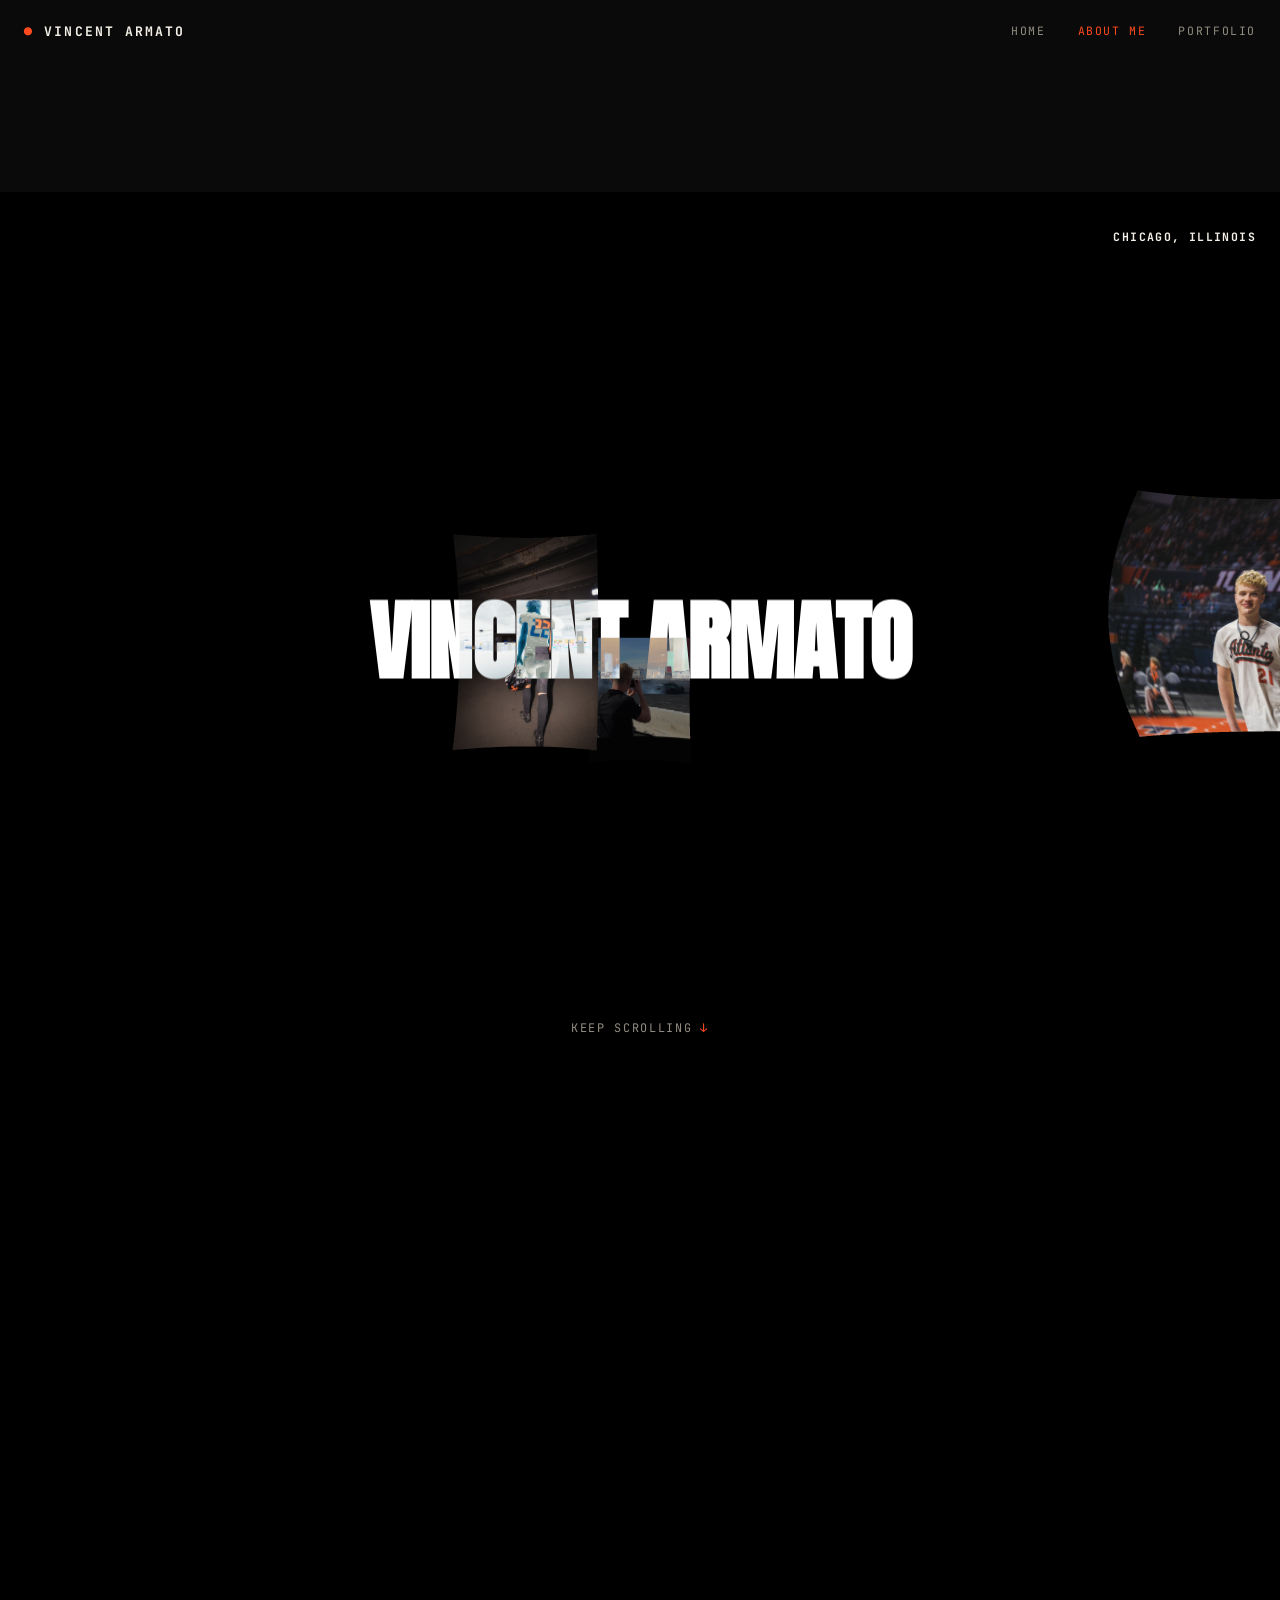
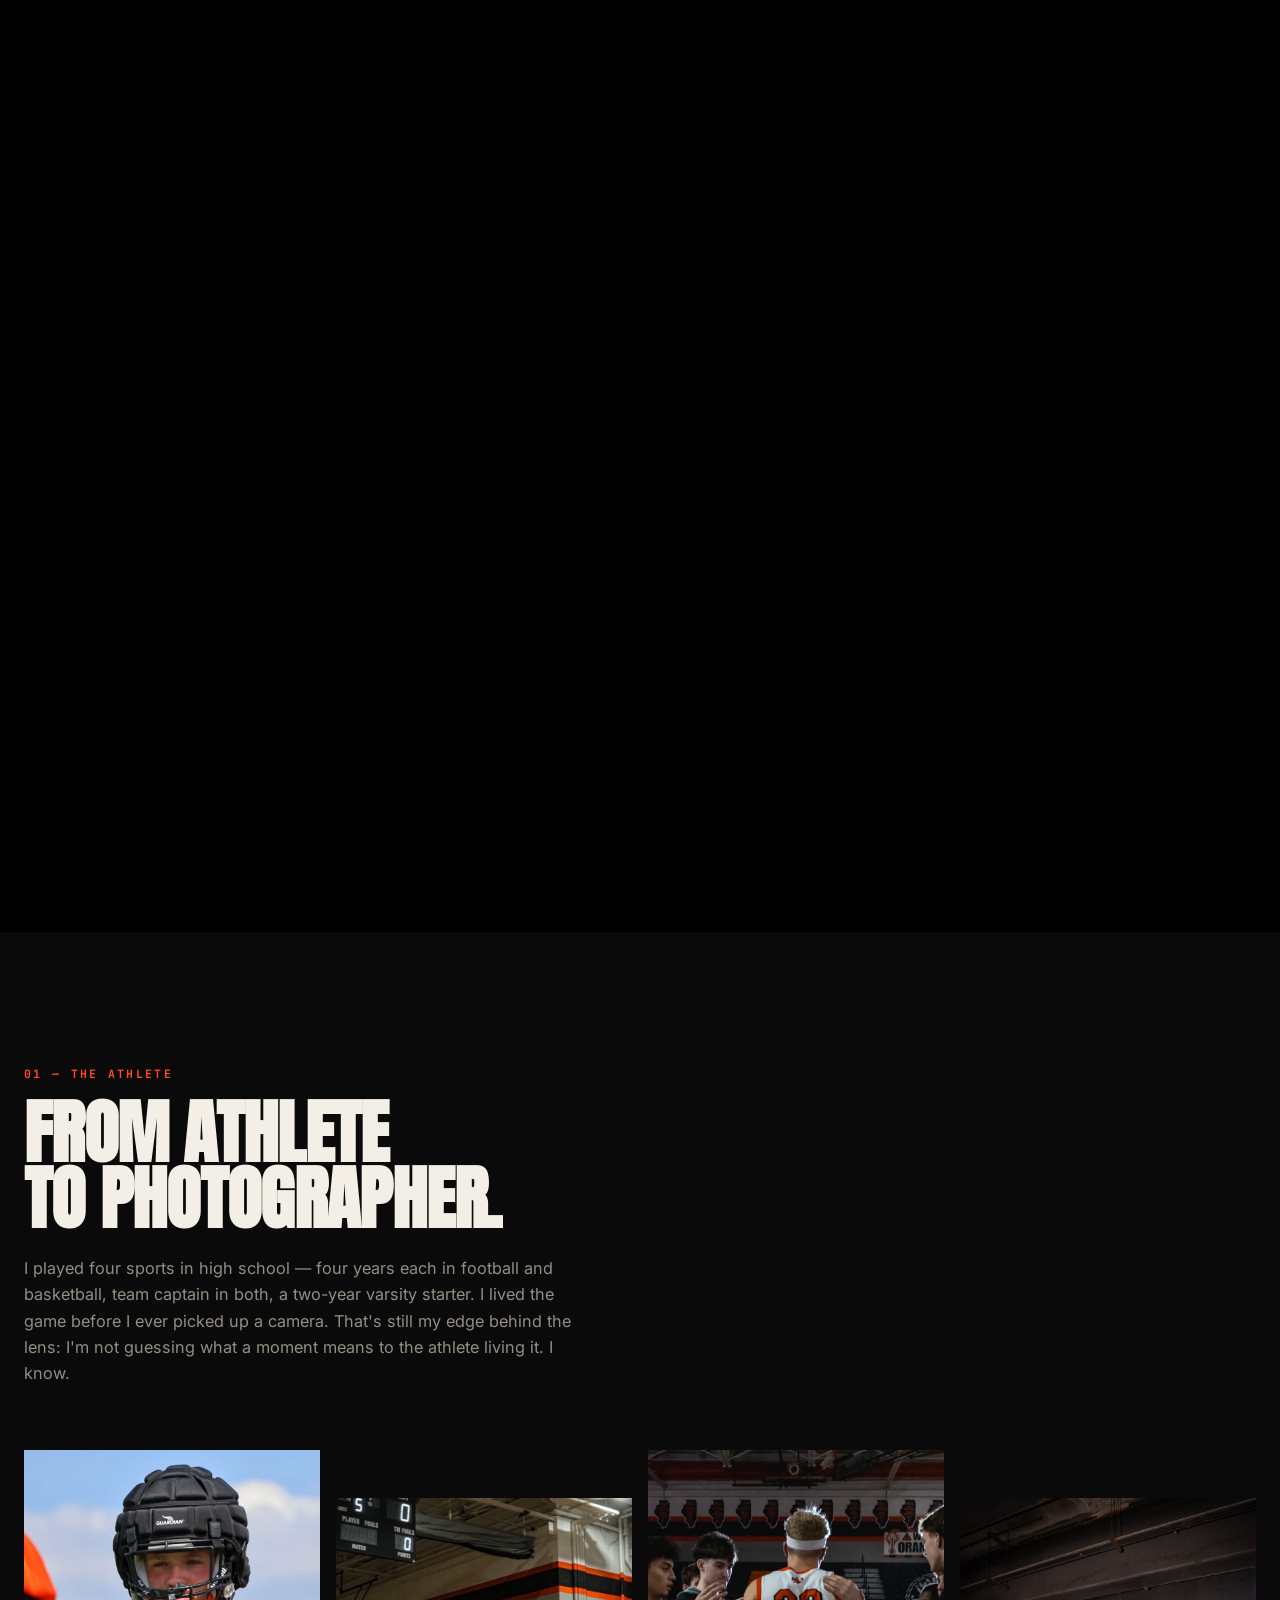
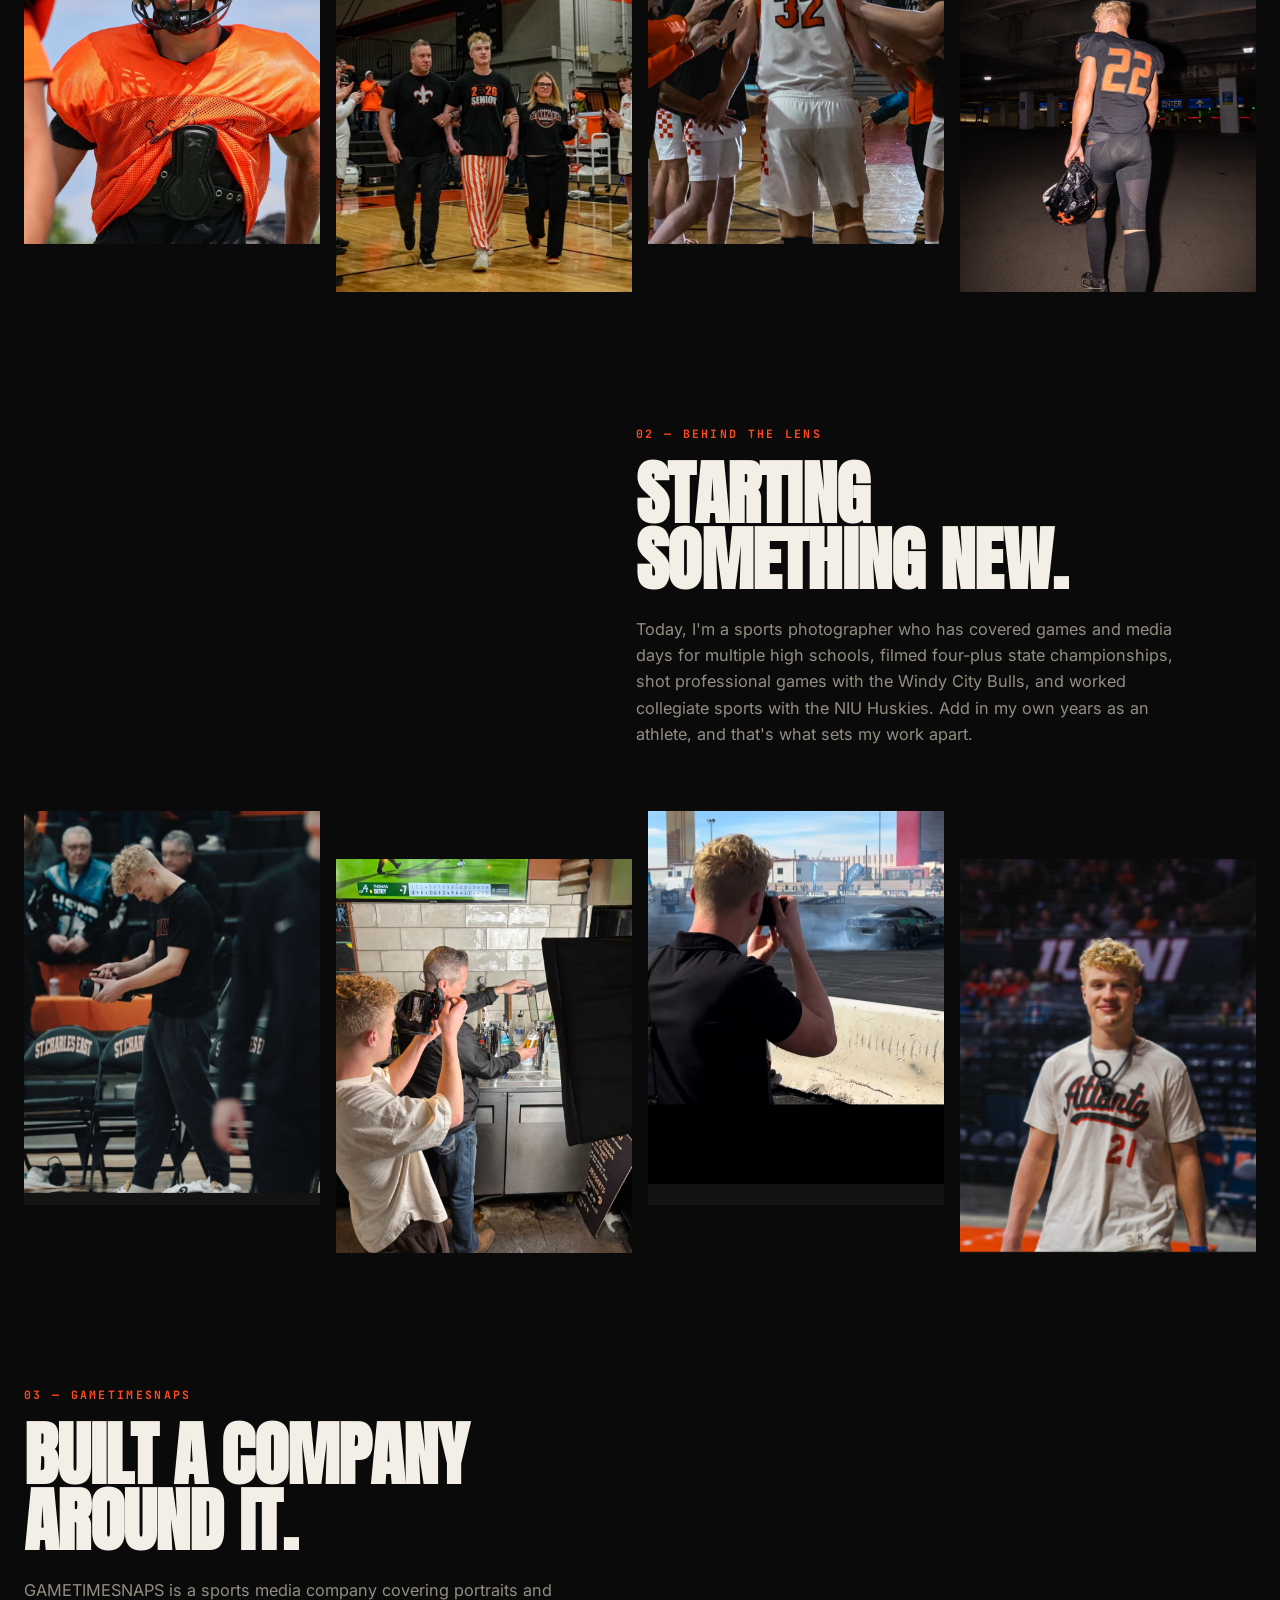
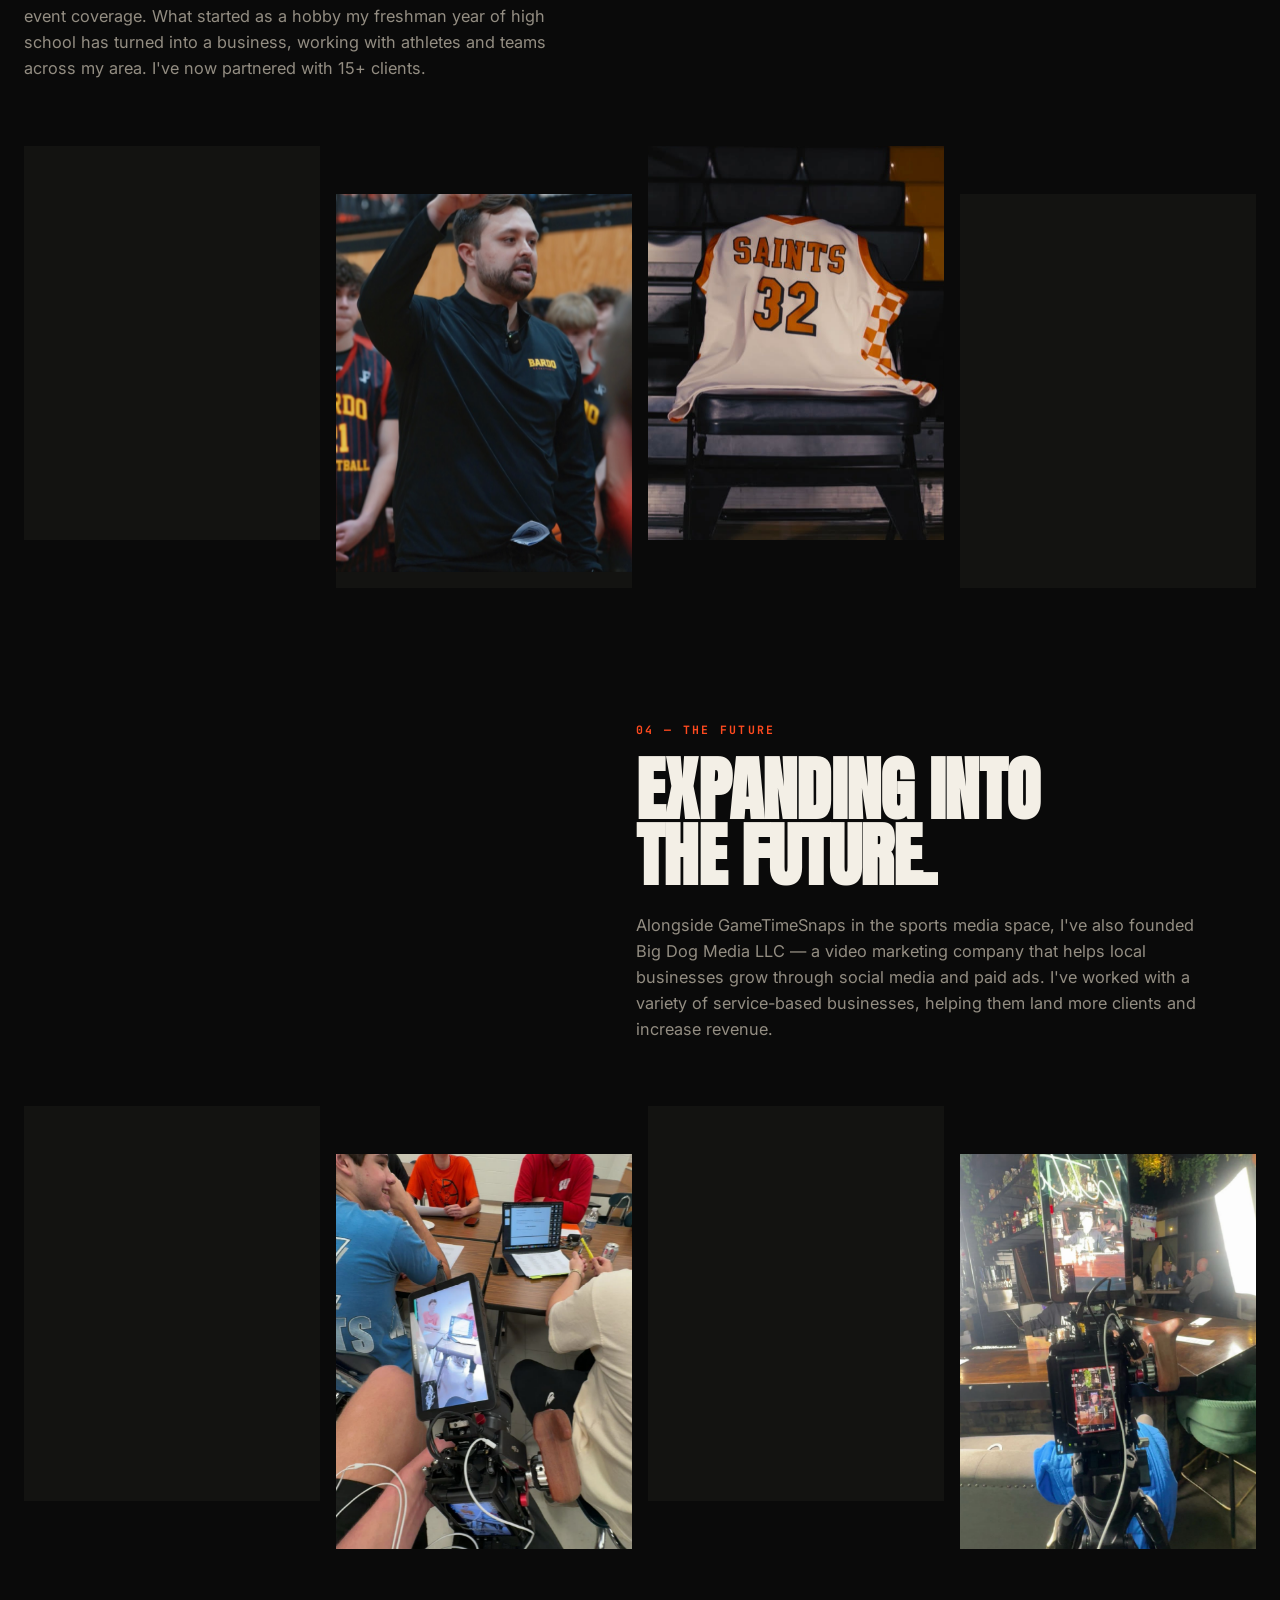
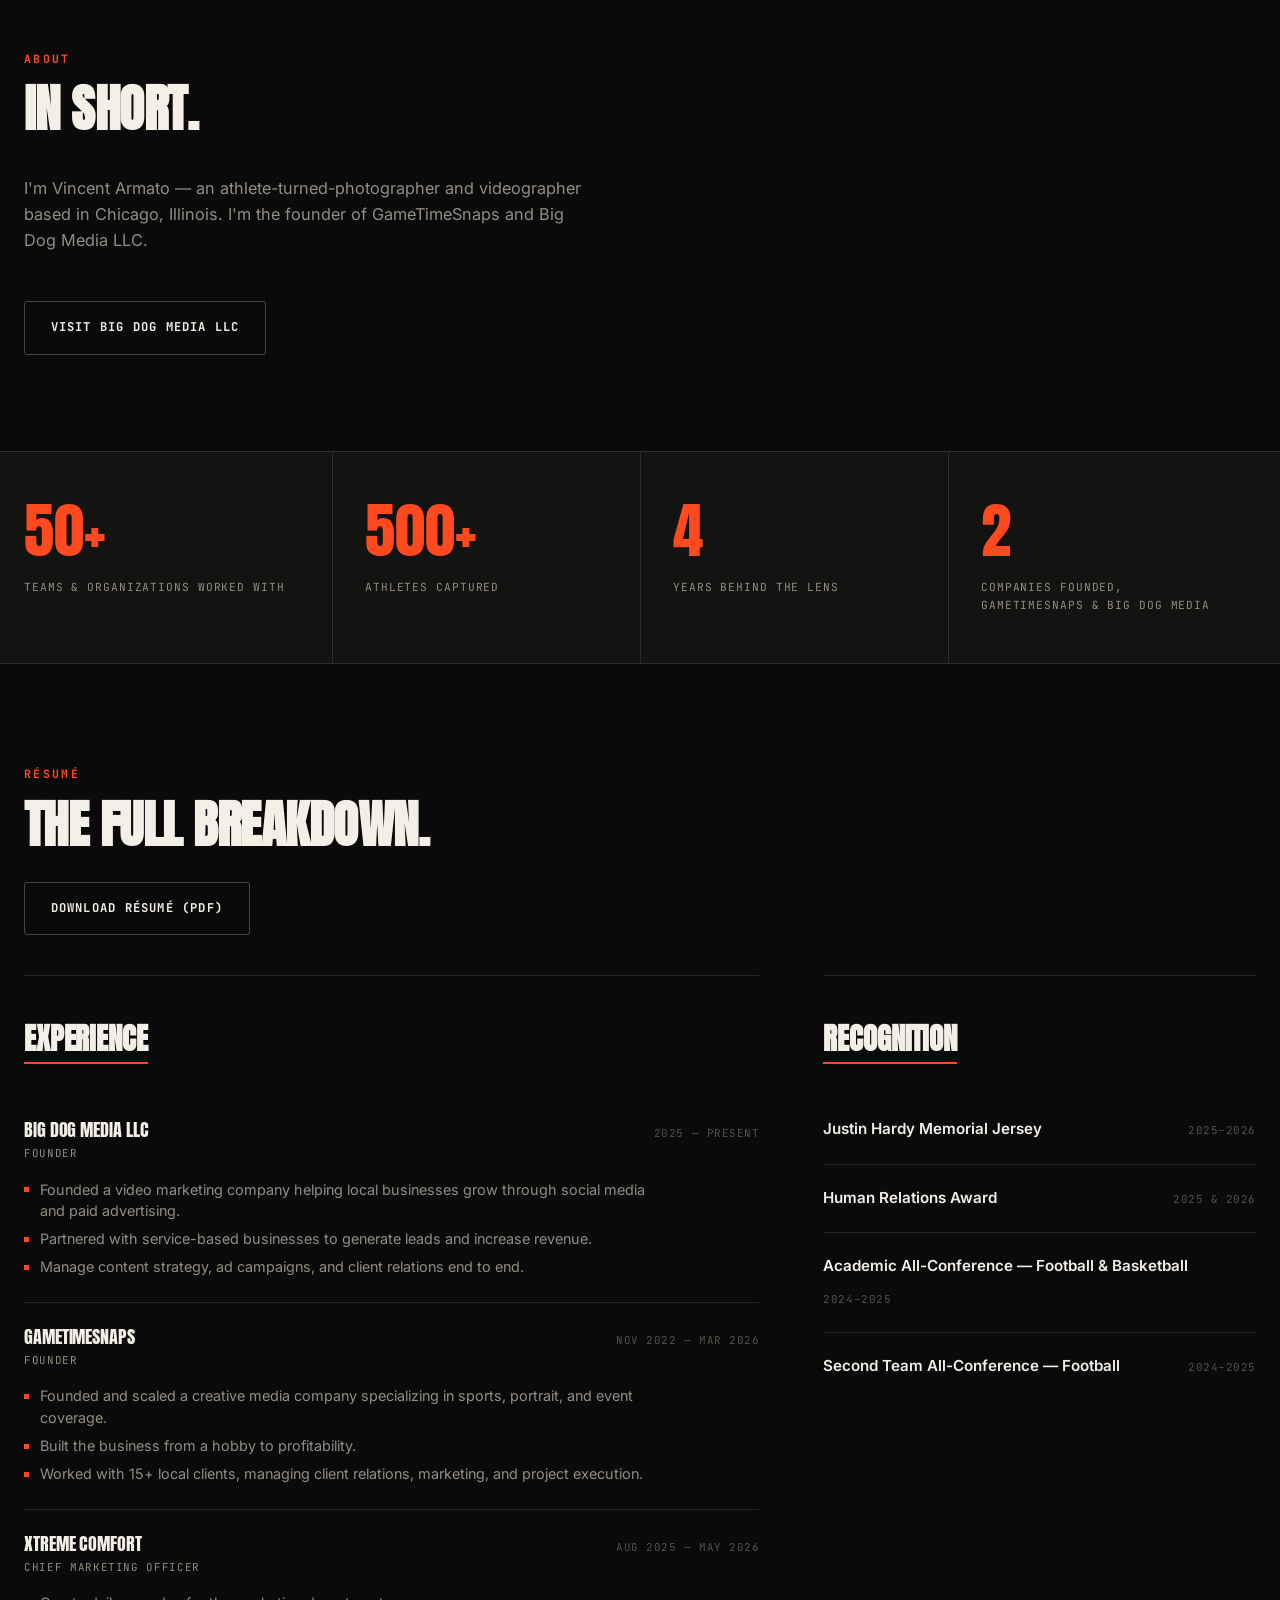
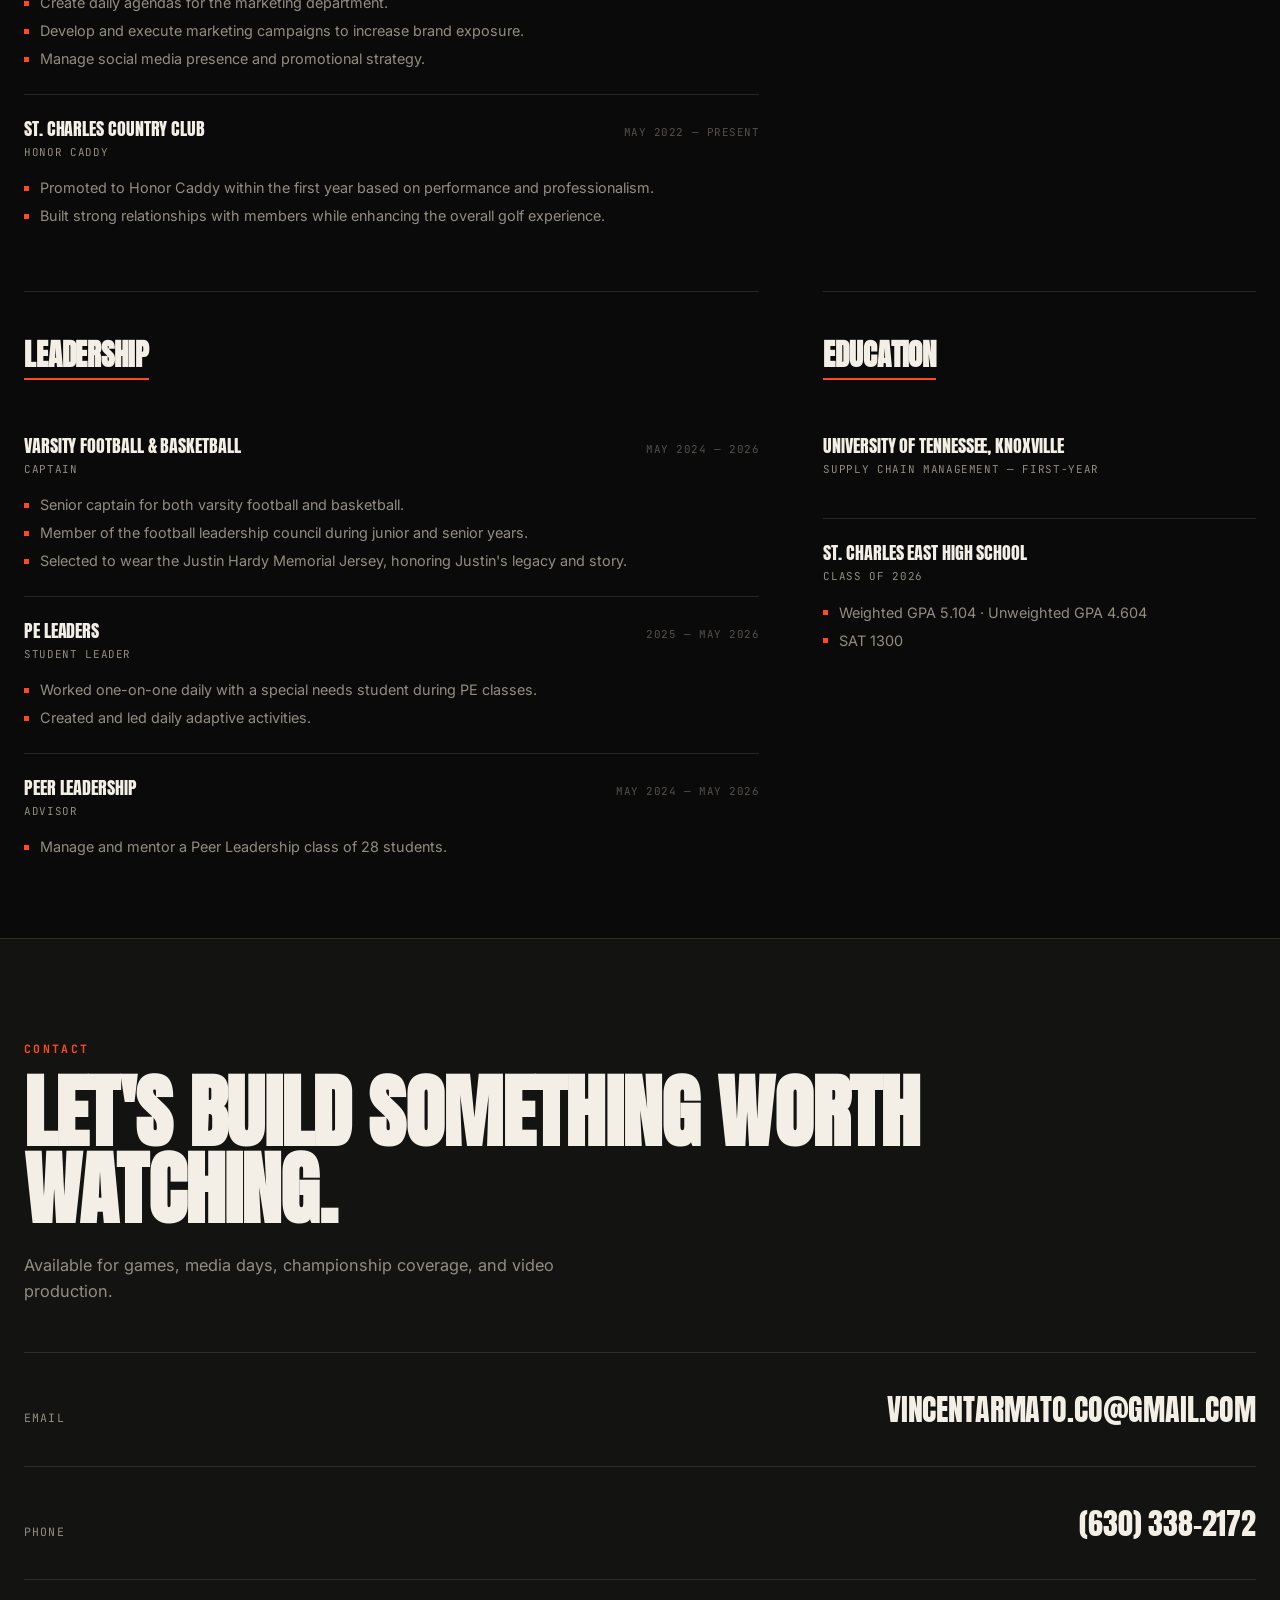
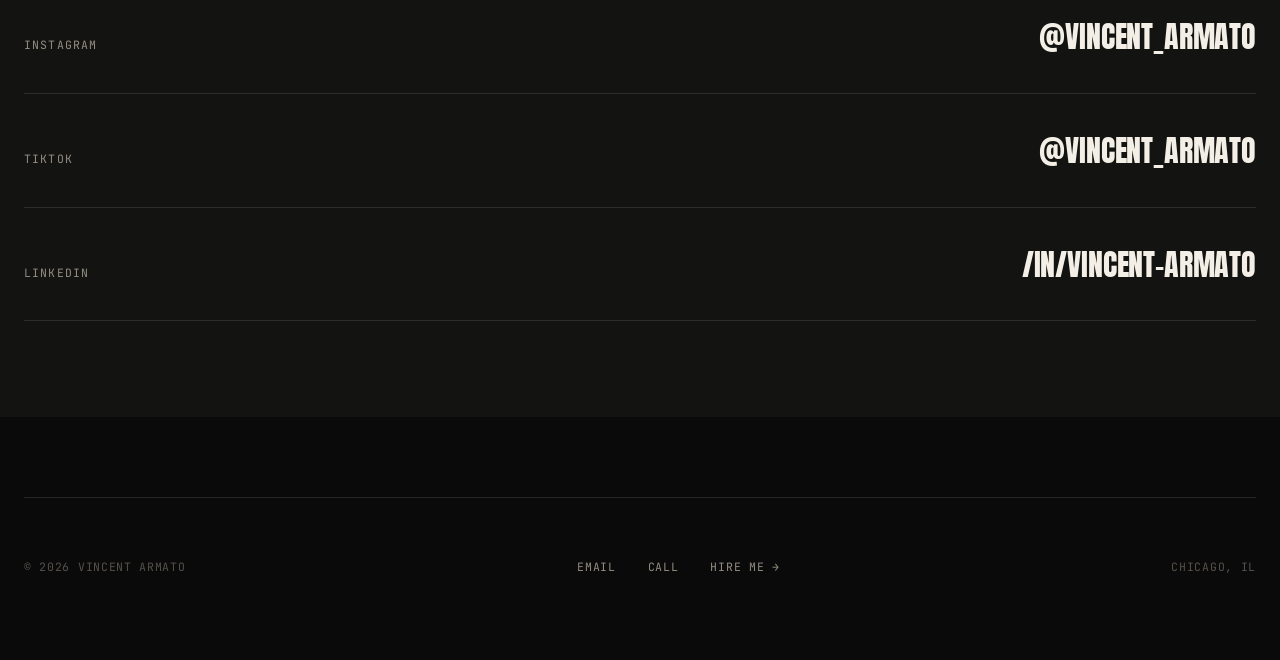
==== commit 028bf3f4: "Seamless folder-led galleries, video page reorder, repo cleanup - Game/Media galleries: best-game-da" ====
--- a/about.html
+++ b/about.html
@@ -128,16 +128,16 @@
         </div>
         <div class="scene-strip" data-reveal-group>
           <figure class="scene-photo" data-reveal data-parallax="-24">
-            <img src="photos/video/mens-basketball-intro/cover.jpg" alt="Cover frame from the Men's Basketball intro film" loading="lazy" decoding="async" />
+            <img src="photos/about-me/company/video-cover-01.jpeg" alt="GameTimeSnaps video cover" loading="lazy" decoding="async" />
           </figure>
           <figure class="scene-photo" data-reveal data-parallax="-40">
-            <img src="photos/video/video-2/cover.jpg" alt="Cover frame from a hype video production" loading="lazy" decoding="async" />
+            <img src="photos/about-me/company/video-cover-02.jpeg" alt="GameTimeSnaps video cover" loading="lazy" decoding="async" />
           </figure>
           <figure class="scene-photo" data-reveal data-parallax="-16">
-            <img src="photos/video/video-3/cover.jpg" alt="Cover frame from a hype video production" loading="lazy" decoding="async" />
+            <img src="photos/about-me/company/video-cover-03.jpeg" alt="GameTimeSnaps video cover" loading="lazy" decoding="async" />
           </figure>
           <figure class="scene-photo" data-reveal data-parallax="-32">
-            <img src="photos/video/video-4/cover.jpg" alt="Cover frame from the Women's State Championship hype video" loading="lazy" decoding="async" />
+            <img src="photos/about-me/company/video-cover-04.jpeg" alt="GameTimeSnaps video cover" loading="lazy" decoding="async" />
           </figure>
         </div>
       </section>
--- a/styles.css
+++ b/styles.css
@@ -770,6 +770,16 @@
   border: 1px solid var(--line);
 }
 
+/* Vertical (9:16) videos — sized to their true ratio and centered, instead
+   of pillarboxed inside the default widescreen frame. */
+.video-vertical video {
+  aspect-ratio: 9 / 16;
+  width: auto;
+  max-width: 100%;
+  max-height: 82vh;
+  margin: 0 auto;
+}
+
 .video-grid {
   display: grid;
   grid-template-columns: 1fr;
@@ -809,29 +819,24 @@
 /* Top-8 band: the best-* folder picks across the TOP in a row-based grid
    (4 across x 2 rows on desktop). The masonry .collage below is unchanged.
    Tiles reuse .collage-item so the lightbox + captions work identically. */
-.gallery-top {
-  display: grid;
-  grid-template-columns: repeat(4, minmax(0, 1fr));
+/* One seamless masonry: gallery.js deals every photo (best-* picks first)
+   round-robin into these shared columns, so the picks span the top row and
+   the rest flow straight down the same columns — no seam between them.
+   Photos keep their natural proportions; .collage-item styling is reused. */
+.collage-cols {
+  display: flex;
+  align-items: flex-start;
   gap: 16px;
-  margin-bottom: 16px;
-}
-
-.gallery-top .collage-item {
-  aspect-ratio: 4 / 5;
-  overflow: hidden;
-  background: var(--bg-raise);
-  margin-bottom: 0;
-}
-
-.gallery-top .collage-item img {
-  width: 100%;
-  height: 100%;
-  object-fit: cover;
+}
+
+.collage-col {
+  flex: 1 1 0;
+  min-width: 0;
 }
 
 @media (max-width: 640px) {
-  .gallery-top {
-    grid-template-columns: repeat(2, minmax(0, 1fr));
+  .collage-cols {
+    gap: 8px;
   }
 }
 
